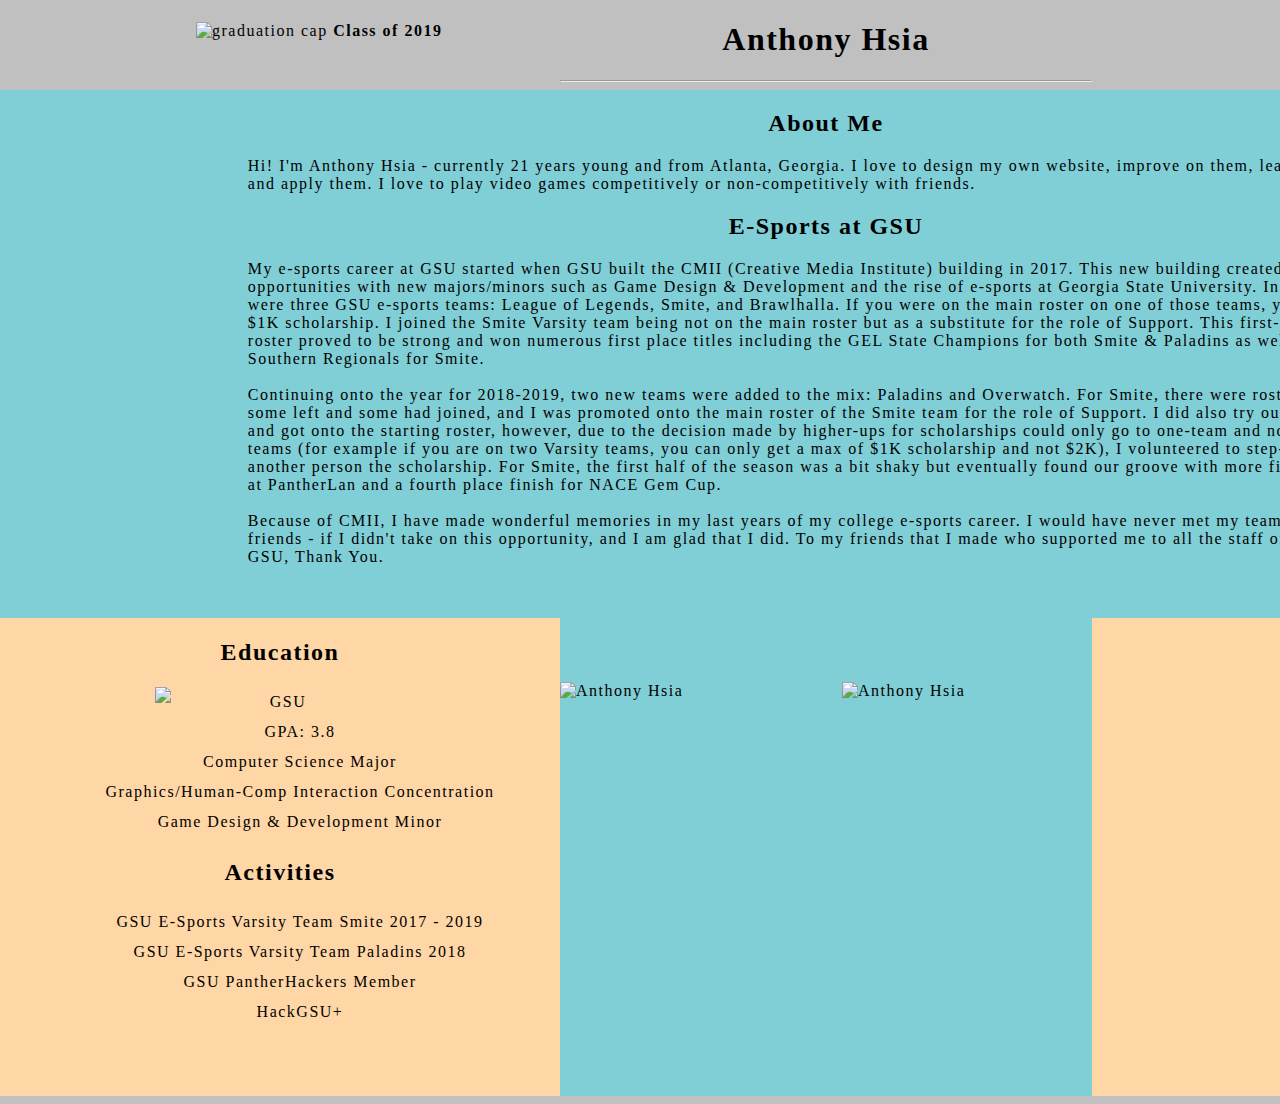
==== index.html @ 9122d3b8 "added file" ====
<!DOCTYPE html>
<html>
<head>
	<link rel="stylesheet" href="styles.css">
	<title>Grid Website</title>
</head>

<body>
	<div class="site">
		<div class="social_links">
			<img class="social_links" src="Pics/grad_cap.png" alt="graduation cap" height="25" width="25">
			<p class="social_links">Class of 2019</p>
		</div>

		<div class="main">
			<h1>Anthony Hsia</h1><hr>
		</div>

		<div class="work_links">
			<ul class="work_links">
				<li class="work_links"><a href="https://www.github.com/ahsia3" target="_blank"><img src="Pics/github.png" alt="Github" width="25" height="25"></a></li>
				<li class="work_links"><a href="https://www.linkedin.com/in/anthonyhsia22/" target="_blank"><img src="Pics/linkedin.png" alt="LinkedIn" width="25" height="25"></a></li>
			</ul>
		</div>

		<div class="about_me">
			<h2 class="about_me">About Me</h2>
			<p class="about_me">Hi! I'm Anthony Hsia - currently 21 years young and from Atlanta, Georgia. I love to design my own website, improve on them, learn new things and apply them. I love to play video games competitively or non-competitively with friends. </p>
			
			<h2 class="about_me">E-Sports at GSU</h2> 
			<p class="about_me"> My e-sports career at GSU started when GSU built the CMII (Creative Media Institute) building in 2017. This new building created many opportunities with new majors/minors such as Game Design & Development and the rise of e-sports at Georgia State University. In 2017, there were three GSU e-sports teams: League of Legends, Smite, and Brawlhalla. If you were on the main roster on one of those teams, you will get a $1K scholarship. I joined the Smite Varsity team being not on the main roster but as a substitute for the role of Support. This first-year Smite roster proved to be strong and won numerous first place titles including the GEL State Champions for both Smite & Paladins as well as the Southern Regionals for Smite. 
			<br><br>
			Continuing onto the year for 2018-2019, two new teams were added to the mix: Paladins and Overwatch. For Smite, there were roster changes as some left and some had joined, and I was promoted onto the main roster of the Smite team for the role of Support. I did also try out for Paladins and got onto the starting roster, however, due to the decision made by higher-ups for scholarships could only go to one-team and not multiple teams (for example if you are on two Varsity teams, you can only get a max of $1K scholarship and not $2K), I volunteered to step-down and hand another person the scholarship. For Smite, the first half of the season was a bit shaky but eventually found our groove with more first-place titles at PantherLan and a fourth place finish for NACE Gem Cup. 
			<br><br>
			Because of CMII, I have made wonderful memories in my last years of my college e-sports career. I would have never met my teammates - my friends - if I didn't take on this opportunity, and I am glad that I did. To my friends that I made who supported me to all the staff of e-sports at GSU, Thank You.
			</p>
			<br><br>
		</div>

		<div class="education">
			<h2>Education</h2>
			<img class="education" src="Pics/GSUlogo.png" alt="GSU" height="30" width="250">
			<ul class="education">
				<li>GPA: 3.8</li>
				<li>Computer Science Major</li>
				<li>Graphics/Human-Comp Interaction Concentration</li>
				<li>Game Design & Development Minor</li>
			</ul>
			<h2>Activities</h2>
			<ul class="education">
				<li>GSU E-Sports Varsity Team Smite 2017 - 2019</li>
				<li>GSU E-Sports Varsity Team Paladins 2018</li>
				<li>GSU PantherHackers Member</li>
				<li>HackGSU+</li>
			</ul>
		</div>

		<div class="splash">
			<img class="splash" src="Pics/AHpic.png" alt="Anthony Hsia" height="350" width="250">
			<img class="splash" src="Pics/me_grad.jpg" alt="Anthony Hsia" height="350" width="250">
		</div>

		<div class="achievements">
			<h2>Achievements</h2>
		</div>
	</div>

</body>
</html>
---- styles.css ----
/*--------------------------------------------------------------
General styling
--------------------------------------------------------------*/
body{
	font-family: "Lucida Console";
	letter-spacing: 1.5px;
}

h1, h2 {
	text-align: center;
}

li.work_links {
	list-style-type: none;
	display: inline;
	margin: 5%;
} 

ul.work_links {
	padding-left: 35%;
	margin: 5%;
}

img.education, ul.education {
	display: block;
	margin: auto;
	text-align: center;
	list-style-type: none;
}

.education {
	line-height: 30px;
}

img.splash {
	display: block;
	margin: auto;
}

p.about_me {
	text-align: left;
	padding-left: 15%;
	padding-right: 15%;
}

.social_links {
	margin-top: 2%;
}

img.social_links {
	padding-left: 35%;
}

p.social_links {
	display: inline;
	text-align: center;
	padding-left: auto;
	font-weight: bold;
}

/*--------------------------------------------------------------
color styling
--------------------------------------------------------------*/
body {
	background-color: #C0C0C0;
}
.achievements, .education {
	//background-color: #80ced6;
	background: #FFD6A5;
}

.splash, .about_me {
	color: black;
	background-color: #80ced6;
}

.social_links, .work_links, .main {
	background-color: #C0C0C0;
}

/*--------------------------------------------------------------
Basic responsive layout for all browsers:
--------------------------------------------------------------*/
.site {
	max-width: 50em;
	margin: -8px -8px auto -8px;
}

/* Splash section */
.splash {
	background: #80ced6;
	padding-bottom: 2em;
}

@media screen and (min-width: 600px) {
	.splash {
		columns: 2;
		column-gap: 2em;
		grid-row: 3/4;
	}

	.splash {
		padding-top: 2em;
	}
}


/*--------------------------------------------------------------
CSS Grid layout for modern browsers:
--------------------------------------------------------------*/

@supports (grid-area: auto) {

	@media screen and (min-width: 50em) {

		.site {
			max-width: none;
			display: grid;
			grid-template-columns: 35em auto 35em;
			grid-template-areas: 
				"header header header"
				"about main achievements";
			//border: 1px solid black;
		}

		.main {
			grid-column: 2/3;
			//border: 1px solid black;
		}

		.about_me {
			grid-column: 1/4;
			//border: 1px solid #FFD6A5;
			grid-row: 2;
		}

		.social_links {
			grid-column: 1/2;
		}

		.work_links {
			grid-column: 3/4;
		}

		.achievements {
			grid-column: 3/4;
			//border: 1px solid black;
		}

		.education {
			grid-column: 1/2;
			grid-row: 3;
		}

/*	@media screen and (min-width: 65em) {

		.site {
			grid-template-columns: 15em auto 15em;
		}

		.main {
			grid-column: 1/4;
		}

		.about_me {
			grid-row: 2;
			z-index: 1;
		}*/
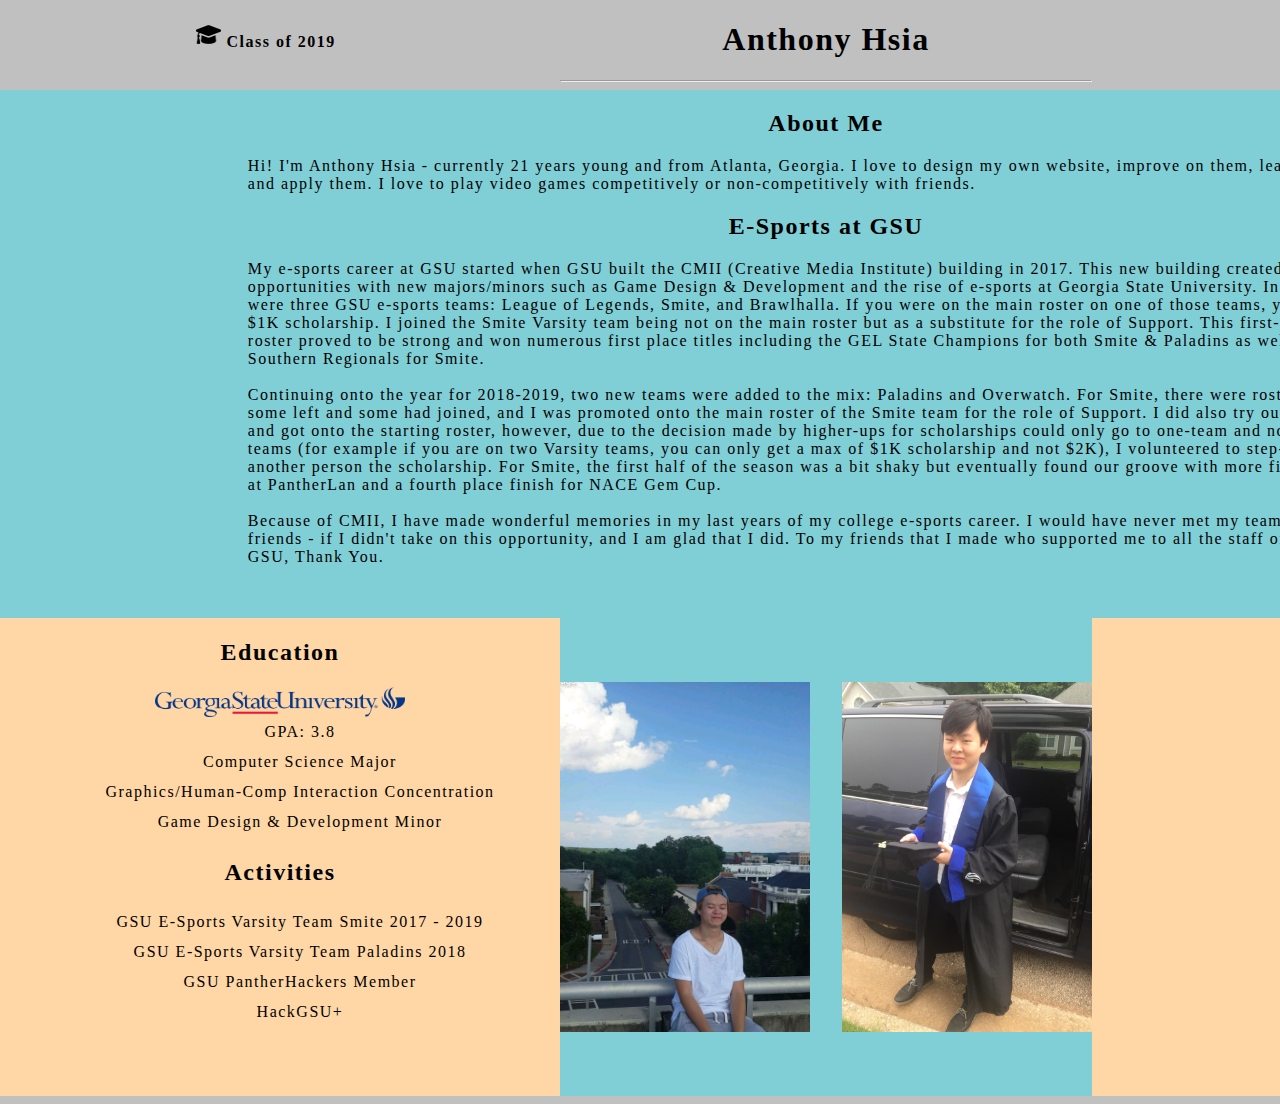
==== commit ddc7e6fb: "Add files via upload" ====
--- a/index.html
+++ b/index.html
@@ -1,69 +1,69 @@
-<!DOCTYPE html>
-<html>
-<head>
-	<link rel="stylesheet" href="styles.css">
-	<title>Grid Website</title>
-</head>
-
-<body>
-	<div class="site">
-		<div class="social_links">
-			<img class="social_links" src="Pics/grad_cap.png" alt="graduation cap" height="25" width="25">
-			<p class="social_links">Class of 2019</p>
-		</div>
-
-		<div class="main">
-			<h1>Anthony Hsia</h1><hr>
-		</div>
-
-		<div class="work_links">
-			<ul class="work_links">
-				<li class="work_links"><a href="https://www.github.com/ahsia3" target="_blank"><img src="Pics/github.png" alt="Github" width="25" height="25"></a></li>
-				<li class="work_links"><a href="https://www.linkedin.com/in/anthonyhsia22/" target="_blank"><img src="Pics/linkedin.png" alt="LinkedIn" width="25" height="25"></a></li>
-			</ul>
-		</div>
-
-		<div class="about_me">
-			<h2 class="about_me">About Me</h2>
-			<p class="about_me">Hi! I'm Anthony Hsia - currently 21 years young and from Atlanta, Georgia. I love to design my own website, improve on them, learn new things and apply them. I love to play video games competitively or non-competitively with friends. </p>
-			
-			<h2 class="about_me">E-Sports at GSU</h2> 
-			<p class="about_me"> My e-sports career at GSU started when GSU built the CMII (Creative Media Institute) building in 2017. This new building created many opportunities with new majors/minors such as Game Design & Development and the rise of e-sports at Georgia State University. In 2017, there were three GSU e-sports teams: League of Legends, Smite, and Brawlhalla. If you were on the main roster on one of those teams, you will get a $1K scholarship. I joined the Smite Varsity team being not on the main roster but as a substitute for the role of Support. This first-year Smite roster proved to be strong and won numerous first place titles including the GEL State Champions for both Smite & Paladins as well as the Southern Regionals for Smite. 
-			<br><br>
-			Continuing onto the year for 2018-2019, two new teams were added to the mix: Paladins and Overwatch. For Smite, there were roster changes as some left and some had joined, and I was promoted onto the main roster of the Smite team for the role of Support. I did also try out for Paladins and got onto the starting roster, however, due to the decision made by higher-ups for scholarships could only go to one-team and not multiple teams (for example if you are on two Varsity teams, you can only get a max of $1K scholarship and not $2K), I volunteered to step-down and hand another person the scholarship. For Smite, the first half of the season was a bit shaky but eventually found our groove with more first-place titles at PantherLan and a fourth place finish for NACE Gem Cup. 
-			<br><br>
-			Because of CMII, I have made wonderful memories in my last years of my college e-sports career. I would have never met my teammates - my friends - if I didn't take on this opportunity, and I am glad that I did. To my friends that I made who supported me to all the staff of e-sports at GSU, Thank You.
-			</p>
-			<br><br>
-		</div>
-
-		<div class="education">
-			<h2>Education</h2>
-			<img class="education" src="Pics/GSUlogo.png" alt="GSU" height="30" width="250">
-			<ul class="education">
-				<li>GPA: 3.8</li>
-				<li>Computer Science Major</li>
-				<li>Graphics/Human-Comp Interaction Concentration</li>
-				<li>Game Design & Development Minor</li>
-			</ul>
-			<h2>Activities</h2>
-			<ul class="education">
-				<li>GSU E-Sports Varsity Team Smite 2017 - 2019</li>
-				<li>GSU E-Sports Varsity Team Paladins 2018</li>
-				<li>GSU PantherHackers Member</li>
-				<li>HackGSU+</li>
-			</ul>
-		</div>
-
-		<div class="splash">
-			<img class="splash" src="Pics/AHpic.png" alt="Anthony Hsia" height="350" width="250">
-			<img class="splash" src="Pics/me_grad.jpg" alt="Anthony Hsia" height="350" width="250">
-		</div>
-
-		<div class="achievements">
-			<h2>Achievements</h2>
-		</div>
-	</div>
-
-</body>
+<!DOCTYPE html>
+<html>
+<head>
+	<link rel="stylesheet" href="styles.css">
+	<title>Grid Website</title>
+</head>
+
+<body>
+	<div class="site">
+		<div class="social_links">
+			<img class="social_links" src="pics/grad_cap.png" alt="graduation cap" height="25" width="25">
+			<p class="social_links">Class of 2019</p>
+		</div>
+
+		<div class="main">
+			<h1>Anthony Hsia</h1><hr>
+		</div>
+
+		<div class="work_links">
+			<ul class="work_links">
+				<li class="work_links"><a href="https://www.github.com/ahsia3" target="_blank"><img src="pics/github.png" alt="Github" width="25" height="25"></a></li>
+				<li class="work_links"><a href="https://www.linkedin.com/in/anthonyhsia22/" target="_blank"><img src="pics/linkedin.png" alt="LinkedIn" width="25" height="25"></a></li>
+			</ul>
+		</div>
+
+		<div class="about_me">
+			<h2 class="about_me">About Me</h2>
+			<p class="about_me">Hi! I'm Anthony Hsia - currently 21 years young and from Atlanta, Georgia. I love to design my own website, improve on them, learn new things and apply them. I love to play video games competitively or non-competitively with friends. </p>
+			
+			<h2 class="about_me">E-Sports at GSU</h2> 
+			<p class="about_me"> My e-sports career at GSU started when GSU built the CMII (Creative Media Institute) building in 2017. This new building created many opportunities with new majors/minors such as Game Design & Development and the rise of e-sports at Georgia State University. In 2017, there were three GSU e-sports teams: League of Legends, Smite, and Brawlhalla. If you were on the main roster on one of those teams, you will get a $1K scholarship. I joined the Smite Varsity team being not on the main roster but as a substitute for the role of Support. This first-year Smite roster proved to be strong and won numerous first place titles including the GEL State Champions for both Smite & Paladins as well as the Southern Regionals for Smite. 
+			<br><br>
+			Continuing onto the year for 2018-2019, two new teams were added to the mix: Paladins and Overwatch. For Smite, there were roster changes as some left and some had joined, and I was promoted onto the main roster of the Smite team for the role of Support. I did also try out for Paladins and got onto the starting roster, however, due to the decision made by higher-ups for scholarships could only go to one-team and not multiple teams (for example if you are on two Varsity teams, you can only get a max of $1K scholarship and not $2K), I volunteered to step-down and hand another person the scholarship. For Smite, the first half of the season was a bit shaky but eventually found our groove with more first-place titles at PantherLan and a fourth place finish for NACE Gem Cup. 
+			<br><br>
+			Because of CMII, I have made wonderful memories in my last years of my college e-sports career. I would have never met my teammates - my friends - if I didn't take on this opportunity, and I am glad that I did. To my friends that I made who supported me to all the staff of e-sports at GSU, Thank You.
+			</p>
+			<br><br>
+		</div>
+
+		<div class="education">
+			<h2>Education</h2>
+			<img class="education" src="pics/GSUlogo.png" alt="GSU" height="30" width="250">
+			<ul class="education">
+				<li>GPA: 3.8</li>
+				<li>Computer Science Major</li>
+				<li>Graphics/Human-Comp Interaction Concentration</li>
+				<li>Game Design & Development Minor</li>
+			</ul>
+			<h2>Activities</h2>
+			<ul class="education">
+				<li>GSU E-Sports Varsity Team Smite 2017 - 2019</li>
+				<li>GSU E-Sports Varsity Team Paladins 2018</li>
+				<li>GSU PantherHackers Member</li>
+				<li>HackGSU+</li>
+			</ul>
+		</div>
+
+		<div class="splash">
+			<img class="splash" src="pics/AHpic.png" alt="Anthony Hsia" height="350" width="250">
+			<img class="splash" src="pics/me_grad.jpg" alt="Anthony Hsia" height="350" width="250">
+		</div>
+
+		<div class="achievements">
+			<h2>Achievements</h2>
+		</div>
+	</div>
+
+</body>
 </html>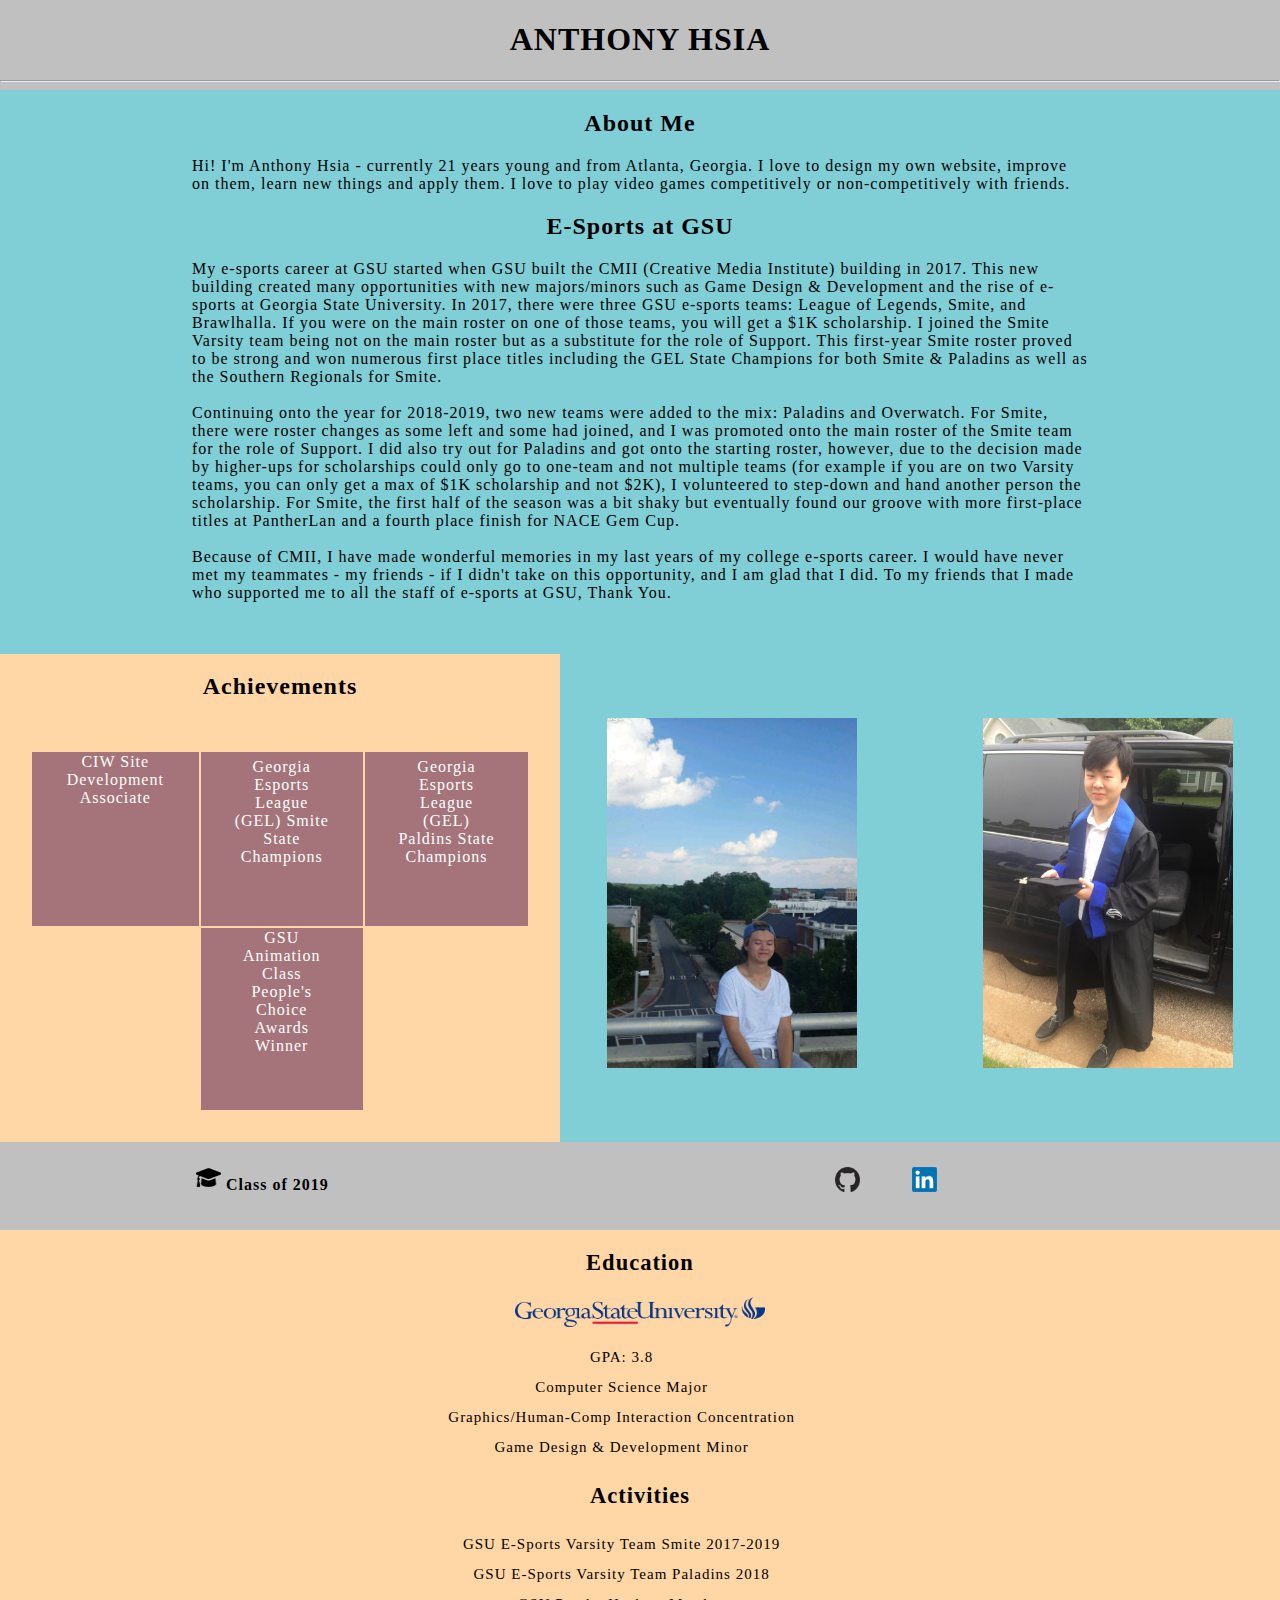
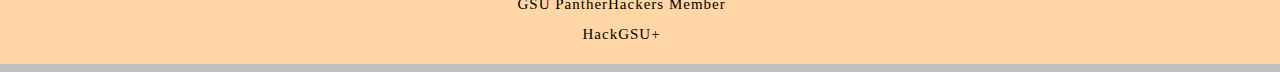
==== commit 10b46fc2: "update" ====
--- a/index.html
+++ b/index.html
@@ -1,6 +1,7 @@
 <!DOCTYPE html>
 <html>
 <head>
+	<meta name="viewport" content="width=device-width, initial-scale=1">
 	<link rel="stylesheet" href="styles.css">
 	<title>Grid Website</title>
 </head>
@@ -9,11 +10,11 @@
 	<div class="site">
 		<div class="social_links">
 			<img class="social_links" src="pics/grad_cap.png" alt="graduation cap" height="25" width="25">
-			<p class="social_links">Class of 2019</p>
+			<p class="social_links">Class of 2019</p><br><br><br>
 		</div>
 
 		<div class="main">
-			<h1>Anthony Hsia</h1><hr>
+			<h1>ANTHONY HSIA</h1><hr>
 		</div>
 
 		<div class="work_links">
@@ -48,7 +49,7 @@
 			</ul>
 			<h2>Activities</h2>
 			<ul class="education">
-				<li>GSU E-Sports Varsity Team Smite 2017 - 2019</li>
+				<li>GSU E-Sports Varsity Team Smite 2017-2019</li>
 				<li>GSU E-Sports Varsity Team Paladins 2018</li>
 				<li>GSU PantherHackers Member</li>
 				<li>HackGSU+</li>
@@ -62,8 +63,25 @@
 
 		<div class="achievements">
 			<h2>Achievements</h2>
+			<table class="achievements">
+				<tr>
+					<td class="achievements" onmouseover="unhide(ciw)" onmouseout="hide(ciw)">CIW Site Development Associate
+						<a href="https://drive.google.com/open?id=0B4uRpqllu9ZAQTFDTVVldWNURFU" target="_blank"><div id="ciw">April 2015</div></a></td>
+					<td class="achievements" onmouseover="unhide(hide)" onmouseout="hide(hide)">Georgia Esports League (GEL) Smite State Champions
+						<a href="http://gsu.meritpages.com/achievements/2018-Georgia-Esports-League-GEL-State-Championships/92021" target="_blank"><div id="hide">May 2018|Won $200</div></a></td>
+					<td class="achievements" onmouseover="unhide(hide)" onmouseout="hide(hide)">Georgia Esports League (GEL) Paldins State Champions
+						<a href="http://gsu.meritpages.com/achievements/2018-Georgia-Esports-League-GEL-State-Championships/92021" target="_blank"><div id="hide">May 2018|Won $200</div></a></td>
+				</tr>
+				<tr>
+					<td></td>
+					<td class="achievements" onmouseover="unhide(hide)" onmouseout="hide(hide)">GSU Animation Class People's Choice Awards Winner 
+						<div id="hide">May 2019</div></td>
+					<td></td>
+				</tr>
+			</table>
+
 		</div>
 	</div>
-
+<script type="text/javascript" src="JS.js"></script>
 </body>
 </html>--- a/styles.css
+++ b/styles.css
@@ -3,7 +3,7 @@
 --------------------------------------------------------------*/
 body{
 	font-family: "Lucida Console";
-	letter-spacing: 1.5px;
+	letter-spacing: 1px;
 }
 
 h1, h2 {
@@ -18,18 +18,23 @@
 
 ul.work_links {
 	padding-left: 35%;
-	margin: 5%;
-}
-
-img.education, ul.education {
+	margin-top: 25px;
+}
+
+img.education {
 	display: block;
 	margin: auto;
-	text-align: center;
+}
+
+ul.education {
 	list-style-type: none;
+	padding-right: 6%;
 }
 
 .education {
+	text-align: center;
 	line-height: 30px;
+	font-size: 15px;
 }
 
 img.splash {
@@ -54,8 +59,67 @@
 p.social_links {
 	display: inline;
 	text-align: center;
-	padding-left: auto;
 	font-weight: bold;
+}
+
+table.achievements {
+	margin-left: auto;
+	margin-right: auto;
+	padding: 30px;
+}
+
+td.achievements {
+	cursor: grab;
+	background: rgba(76, 17, 80, 0.5);
+	color:white;
+	padding-left: 30px;
+	padding-right: 30px;
+	text-align: center;
+}
+
+div#ciw {
+	padding-top: 150px;
+	margin-top: -50px;
+	margin-left: -30px;
+	margin-right: -30px;
+	background: rgba(76, 17, 80, 0.3);
+	transform: scaleY(0);
+	transform-origin: bottom;
+	transition: transform 0.26s ease;
+	transition-delay: 0.15s;
+	letter-spacing: -1px;
+	text-align: center;
+}
+
+div#hide {
+	padding-top: 149px;
+	margin-top: -113px;
+	margin-left: -30px;
+	margin-right: -30px;
+	background: rgba(76, 17, 80, 0.3);
+	transform: scaleY(0);
+	transform-origin: bottom;
+	transition: transform 0.26s ease;
+	transition-delay: 0.15s;
+	letter-spacing: -1px;
+	text-align: center;
+}
+
+td.achievements:hover div#hide {
+	transform: scaleY(1);
+	//transform-origin: top;
+	background: rgba(255, 80, 5, 0.3);
+}
+
+td.achievements:hover div#ciw {
+	transform: scaleY(1);
+	//transform-origin: top;
+	background: rgba(255, 80, 5, 0.3);
+}
+
+a, a:visited, a:link {
+	color: white;
+	text-decoration: none;
 }
 
 /*--------------------------------------------------------------
@@ -76,6 +140,10 @@
 
 .social_links, .work_links, .main {
 	background-color: #C0C0C0;
+}
+
+td.achievements {
+
 }
 
 /*--------------------------------------------------------------
@@ -92,11 +160,11 @@
 	padding-bottom: 2em;
 }
 
+/* put pictures side by side if screen is > 600px */
 @media screen and (min-width: 600px) {
 	.splash {
 		columns: 2;
 		column-gap: 2em;
-		grid-row: 3/4;
 	}
 
 	.splash {
@@ -105,64 +173,94 @@
 }
 
 
+/* mobile version */
+.site {
+	display: grid;
+	grid-template-areas: 
+		"social"
+		"education"
+		"about_me"
+		"splash"
+		"achievements"
+		"main_name"
+		"work_links";
+}
+
+.main {
+	grid-area: main_name;
+}
+
+.about_me {
+	grid-area: about_me;
+}
+
+.social_links {
+	grid-area: social;
+}
+
+.work_links {
+	grid-area: work_links;
+}
+
+.achievements {
+	grid-area: achievements;
+}
+
+.education {
+	grid-area: education;
+}
+
+.splash {
+	grid-area: splash;
+}
+
 /*--------------------------------------------------------------
 CSS Grid layout for modern browsers:
 --------------------------------------------------------------*/
 
 @supports (grid-area: auto) {
 
-	@media screen and (min-width: 50em) {
+	/* For small regular monitors 720px */
+	@media screen and (min-width: 720px) {
 
 		.site {
 			max-width: none;
 			display: grid;
-			grid-template-columns: 35em auto 35em;
+			grid-template-columns: 35em auto;
 			grid-template-areas: 
-				"header header header"
-				"about main achievements";
+				"main_name main_name"
+				"about_me about_me"
+				"achievements splash"
+				"social work_links"
+				"education education";
 			//border: 1px solid black;
 		}
 
-		.main {
-			grid-column: 2/3;
+	/* For Average Monitors 1920px */
+	@media screen and (min-width: 1920px) {
+
+		.site {
+			max-width: none;
+			display: grid;
+			grid-template-columns: 36em auto 35em;
+			grid-template-areas: 
+				"social main_name work_links"
+				"about_me about_me about_me"
+				"education splash achievements";
 			//border: 1px solid black;
 		}
 
-		.about_me {
-			grid-column: 1/4;
-			//border: 1px solid #FFD6A5;
-			grid-row: 2;
-		}
-
-		.social_links {
-			grid-column: 1/2;
-		}
-
-		.work_links {
-			grid-column: 3/4;
-		}
-
-		.achievements {
-			grid-column: 3/4;
-			//border: 1px solid black;
-		}
-
-		.education {
-			grid-column: 1/2;
-			grid-row: 3;
-		}
-
-/*	@media screen and (min-width: 65em) {
-
-		.site {
-			grid-template-columns: 15em auto 15em;
-		}
-
-		.main {
-			grid-column: 1/4;
-		}
-
-		.about_me {
-			grid-row: 2;
-			z-index: 1;
-		}*/+	/* For Ultra-wide Monitors 3440px */
+	@media screen and (min-width: 3440px) {
+
+	.site {
+		max-width: none;
+		display: grid;
+		grid-template-columns: 36em auto auto 35em;
+		grid-template-areas: 
+			"work_links work_links work_links work_links"
+			"main_name main_name main_name social"
+			"about_me about_me about_me achievements"
+			"splash splash splash education";
+		//border: 1px solid black;
+	}
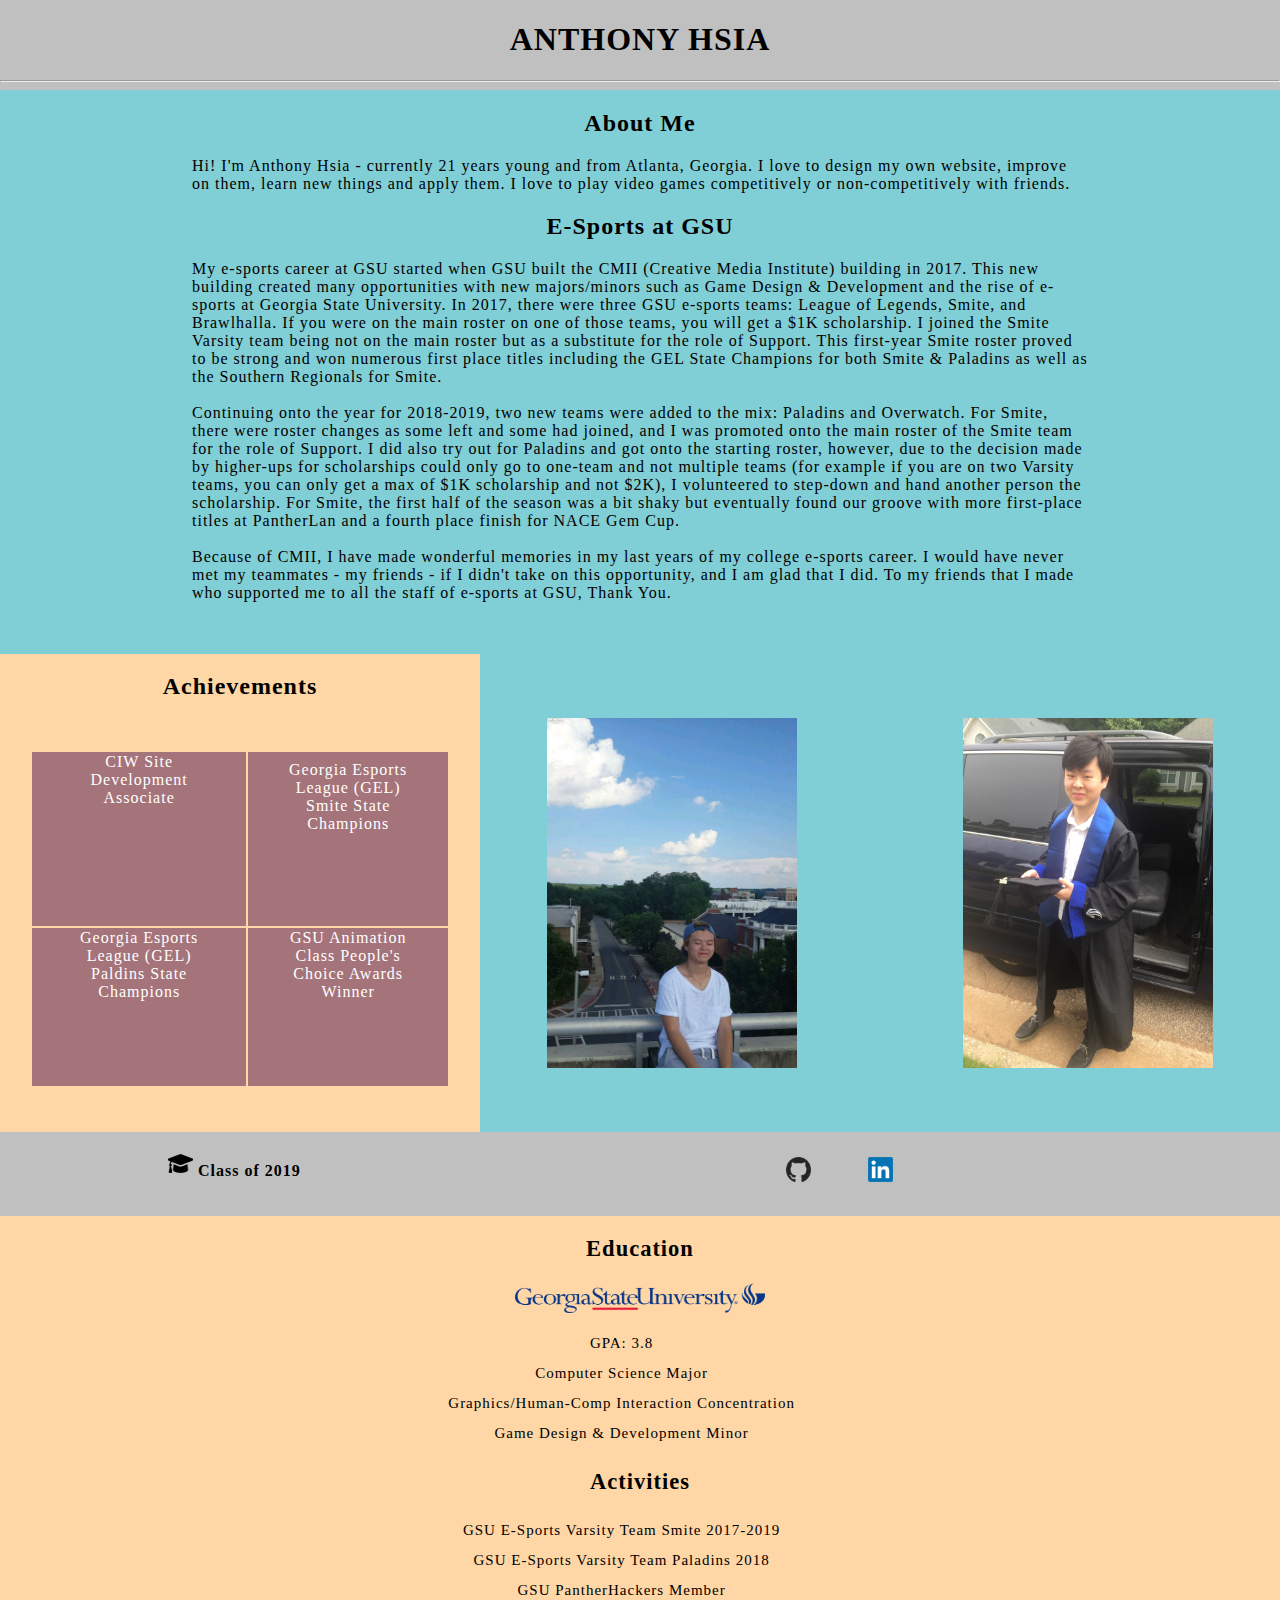
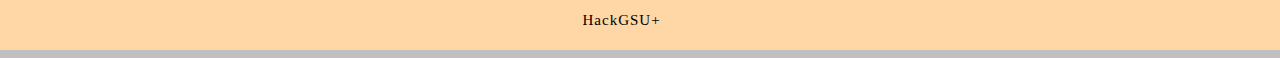
==== commit a92eafb5: "update" ====
--- a/index.html
+++ b/index.html
@@ -69,14 +69,12 @@
 						<a href="https://drive.google.com/open?id=0B4uRpqllu9ZAQTFDTVVldWNURFU" target="_blank"><div id="ciw">April 2015</div></a></td>
 					<td class="achievements" onmouseover="unhide(hide)" onmouseout="hide(hide)">Georgia Esports League (GEL) Smite State Champions
 						<a href="http://gsu.meritpages.com/achievements/2018-Georgia-Esports-League-GEL-State-Championships/92021" target="_blank"><div id="hide">May 2018|Won $200</div></a></td>
+				</tr>
+				<tr>
 					<td class="achievements" onmouseover="unhide(hide)" onmouseout="hide(hide)">Georgia Esports League (GEL) Paldins State Champions
 						<a href="http://gsu.meritpages.com/achievements/2018-Georgia-Esports-League-GEL-State-Championships/92021" target="_blank"><div id="hide">May 2018|Won $200</div></a></td>
-				</tr>
-				<tr>
-					<td></td>
 					<td class="achievements" onmouseover="unhide(hide)" onmouseout="hide(hide)">GSU Animation Class People's Choice Awards Winner 
 						<div id="hide">May 2019</div></td>
-					<td></td>
 				</tr>
 			</table>
 
--- a/styles.css
+++ b/styles.css
@@ -70,8 +70,6 @@
 
 td.achievements {
 	cursor: grab;
-	background: rgba(76, 17, 80, 0.5);
-	color:white;
 	padding-left: 30px;
 	padding-right: 30px;
 	text-align: center;
@@ -82,7 +80,6 @@
 	margin-top: -50px;
 	margin-left: -30px;
 	margin-right: -30px;
-	background: rgba(76, 17, 80, 0.3);
 	transform: scaleY(0);
 	transform-origin: bottom;
 	transition: transform 0.26s ease;
@@ -93,10 +90,9 @@
 
 div#hide {
 	padding-top: 149px;
-	margin-top: -113px;
+	margin-top: -83px;
 	margin-left: -30px;
 	margin-right: -30px;
-	background: rgba(76, 17, 80, 0.3);
 	transform: scaleY(0);
 	transform-origin: bottom;
 	transition: transform 0.26s ease;
@@ -108,13 +104,11 @@
 td.achievements:hover div#hide {
 	transform: scaleY(1);
 	//transform-origin: top;
-	background: rgba(255, 80, 5, 0.3);
 }
 
 td.achievements:hover div#ciw {
 	transform: scaleY(1);
 	//transform-origin: top;
-	background: rgba(255, 80, 5, 0.3);
 }
 
 a, a:visited, a:link {
@@ -143,8 +137,22 @@
 }
 
 td.achievements {
-
-}
+	background: rgba(76, 17, 80, 0.5);
+	color:white;
+}
+
+div#ciw, div#hide {
+	background: rgba(76, 17, 80, 0.3);
+}
+
+td.achievements:hover div#hide {
+	background: rgba(255, 80, 5, 0.3);
+}
+
+td.achievements:hover div#ciw {
+	background: rgba(255, 80, 5, 0.3);
+}
+
 
 /*--------------------------------------------------------------
 Basic responsive layout for all browsers:
@@ -226,7 +234,7 @@
 		.site {
 			max-width: none;
 			display: grid;
-			grid-template-columns: 35em auto;
+			grid-template-columns: 30em auto;
 			grid-template-areas: 
 				"main_name main_name"
 				"about_me about_me"
@@ -242,7 +250,7 @@
 		.site {
 			max-width: none;
 			display: grid;
-			grid-template-columns: 36em auto 35em;
+			grid-template-columns: 36em auto 30em;
 			grid-template-areas: 
 				"social main_name work_links"
 				"about_me about_me about_me"
@@ -256,7 +264,7 @@
 	.site {
 		max-width: none;
 		display: grid;
-		grid-template-columns: 36em auto auto 35em;
+		grid-template-columns: 36em auto auto 30em;
 		grid-template-areas: 
 			"work_links work_links work_links work_links"
 			"main_name main_name main_name social"
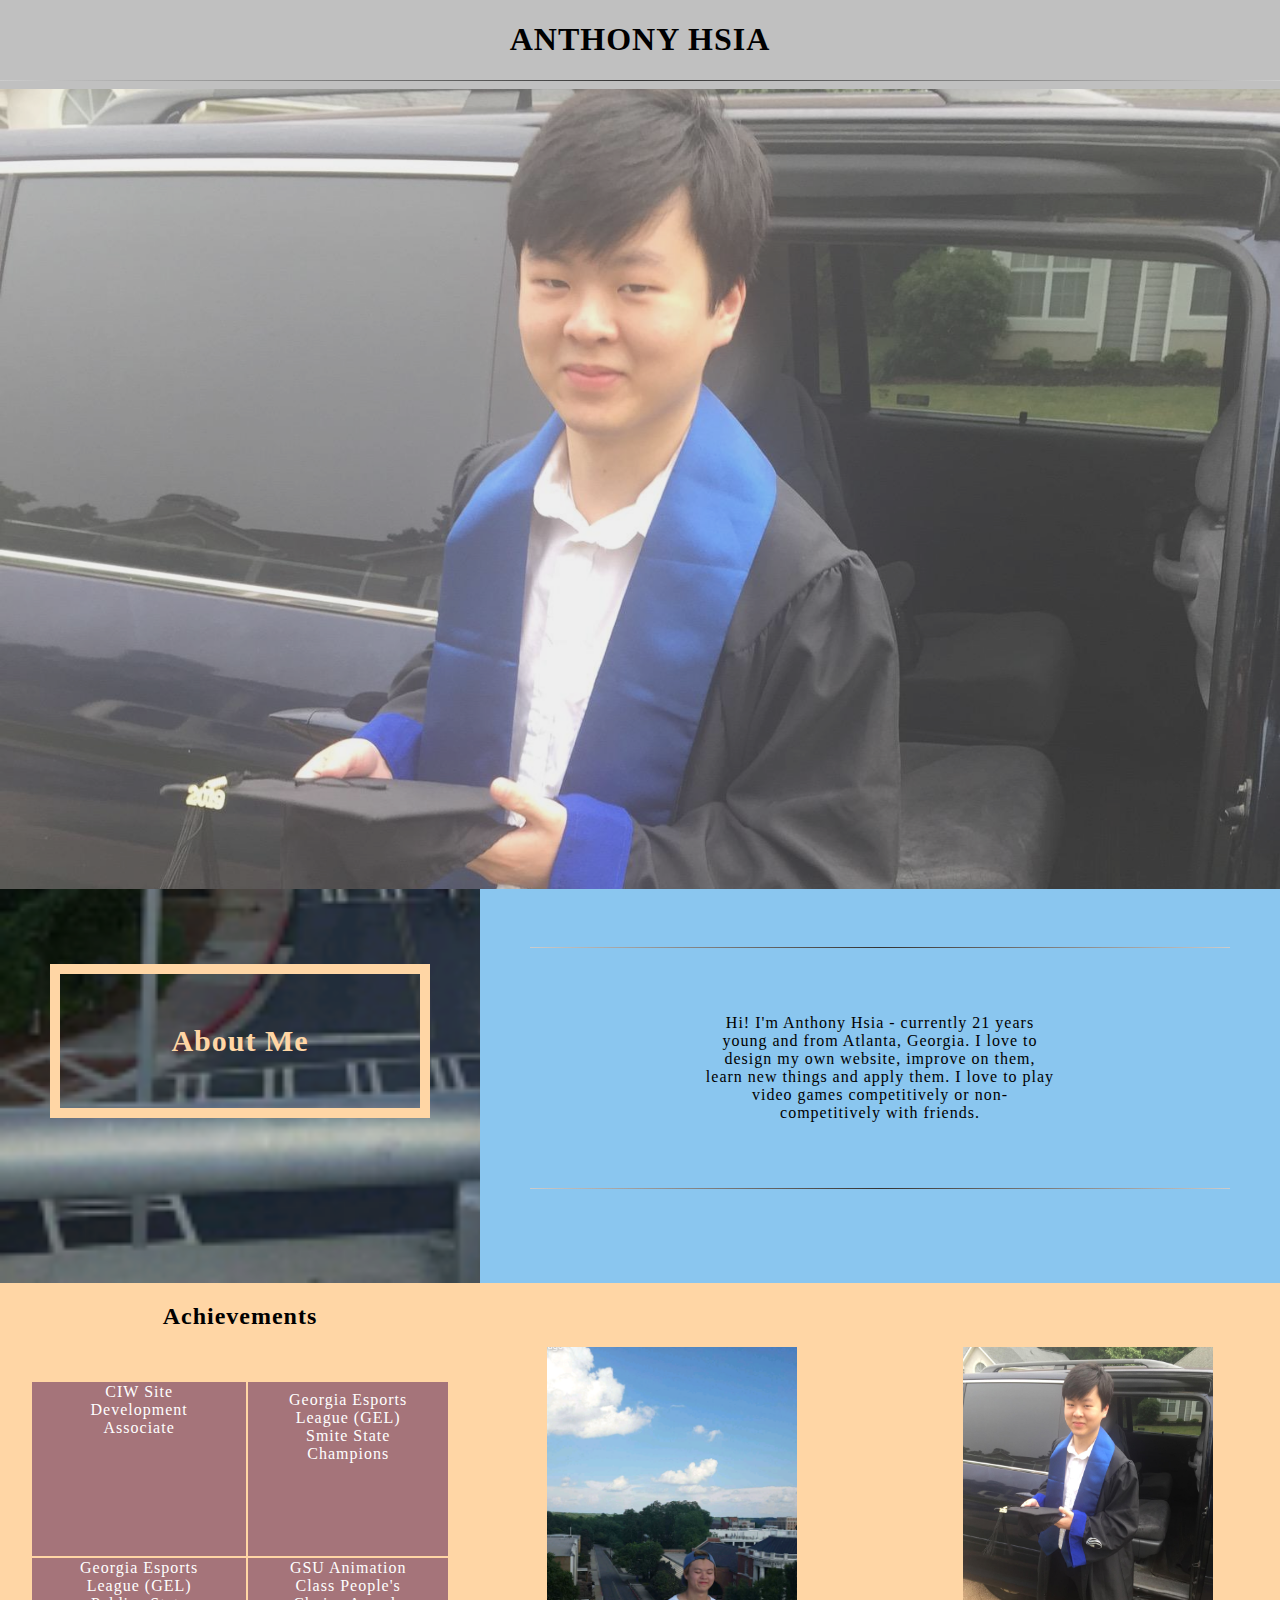
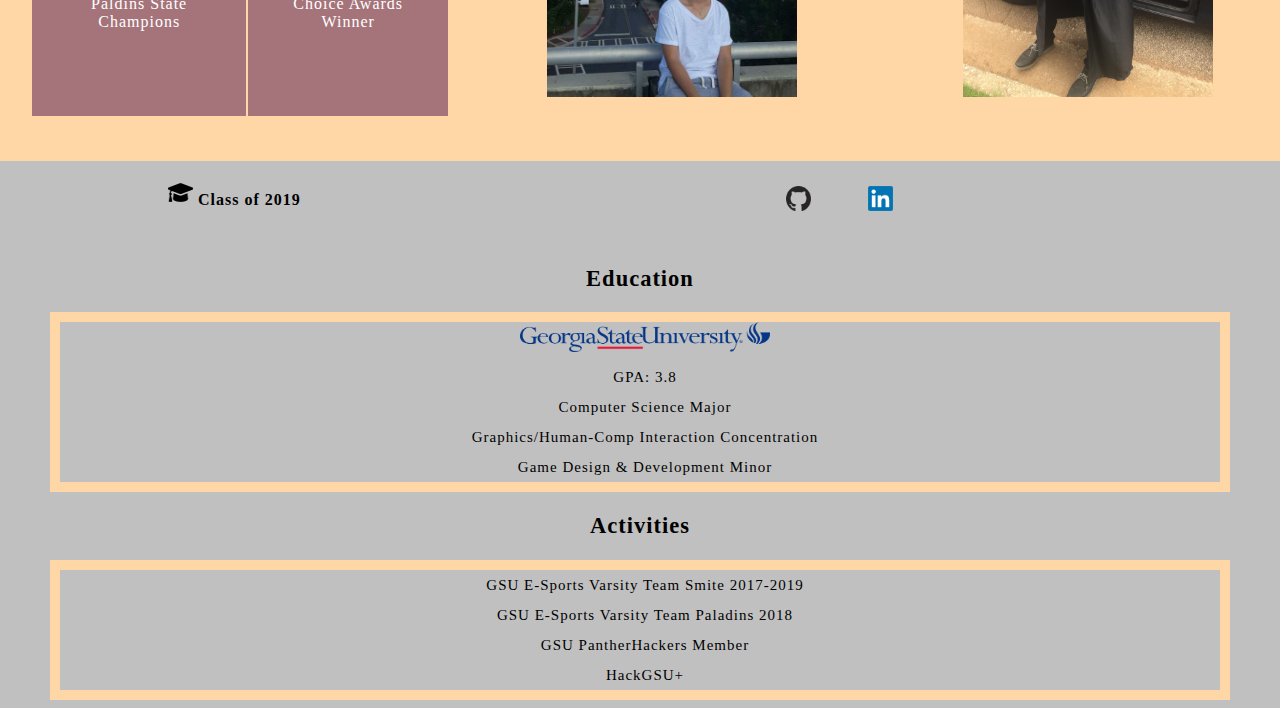
==== commit 4b63404f: "update" ====
--- a/index.html
+++ b/index.html
@@ -3,7 +3,7 @@
 <head>
 	<meta name="viewport" content="width=device-width, initial-scale=1">
 	<link rel="stylesheet" href="styles.css">
-	<title>Grid Website</title>
+	<title>Hsia, Anthony</title>
 </head>
 
 <body>
@@ -24,37 +24,43 @@
 			</ul>
 		</div>
 
+		<div class="about_me_title">
+			<h2 class="about_me_title">About Me</h2>
+		</div>
 		<div class="about_me">
-			<h2 class="about_me">About Me</h2>
+			<hr>
 			<p class="about_me">Hi! I'm Anthony Hsia - currently 21 years young and from Atlanta, Georgia. I love to design my own website, improve on them, learn new things and apply them. I love to play video games competitively or non-competitively with friends. </p>
-			
-			<h2 class="about_me">E-Sports at GSU</h2> 
-			<p class="about_me"> My e-sports career at GSU started when GSU built the CMII (Creative Media Institute) building in 2017. This new building created many opportunities with new majors/minors such as Game Design & Development and the rise of e-sports at Georgia State University. In 2017, there were three GSU e-sports teams: League of Legends, Smite, and Brawlhalla. If you were on the main roster on one of those teams, you will get a $1K scholarship. I joined the Smite Varsity team being not on the main roster but as a substitute for the role of Support. This first-year Smite roster proved to be strong and won numerous first place titles including the GEL State Champions for both Smite & Paladins as well as the Southern Regionals for Smite. 
-			<br><br>
-			Continuing onto the year for 2018-2019, two new teams were added to the mix: Paladins and Overwatch. For Smite, there were roster changes as some left and some had joined, and I was promoted onto the main roster of the Smite team for the role of Support. I did also try out for Paladins and got onto the starting roster, however, due to the decision made by higher-ups for scholarships could only go to one-team and not multiple teams (for example if you are on two Varsity teams, you can only get a max of $1K scholarship and not $2K), I volunteered to step-down and hand another person the scholarship. For Smite, the first half of the season was a bit shaky but eventually found our groove with more first-place titles at PantherLan and a fourth place finish for NACE Gem Cup. 
-			<br><br>
-			Because of CMII, I have made wonderful memories in my last years of my college e-sports career. I would have never met my teammates - my friends - if I didn't take on this opportunity, and I am glad that I did. To my friends that I made who supported me to all the staff of e-sports at GSU, Thank You.
-			</p>
+			<hr>
+		
 			<br><br>
 		</div>
 
+		<div class="parallax">
+		</div>
+
 		<div class="education">
-			<h2>Education</h2>
-			<img class="education" src="pics/GSUlogo.png" alt="GSU" height="30" width="250">
-			<ul class="education">
-				<li>GPA: 3.8</li>
-				<li>Computer Science Major</li>
-				<li>Graphics/Human-Comp Interaction Concentration</li>
-				<li>Game Design & Development Minor</li>
-			</ul>
-			<h2>Activities</h2>
-			<ul class="education">
-				<li>GSU E-Sports Varsity Team Smite 2017-2019</li>
-				<li>GSU E-Sports Varsity Team Paladins 2018</li>
-				<li>GSU PantherHackers Member</li>
-				<li>HackGSU+</li>
-			</ul>
+			<div class="education_list">
+				<h2>Education</h2>
+				<ul class="education_list">
+					<li><img class="education_list" src="pics/GSUlogo.png" alt="GSU" height="30" width="250"></li>
+					<li>GPA: 3.8</li>
+					<li>Computer Science Major</li>
+					<li>Graphics/Human-Comp Interaction Concentration</li>
+					<li>Game Design & Development Minor</li>
+				</ul>
+			</div>
+
+			<div class="education_activities">
+				<h2>Activities</h2>
+				<ul class="education_activities">
+					<li>GSU E-Sports Varsity Team Smite 2017-2019</li>
+					<li>GSU E-Sports Varsity Team Paladins 2018</li>
+					<li>GSU PantherHackers Member</li>
+					<li>HackGSU+</li>
+				</ul>
+			</div>
 		</div>
+
 
 		<div class="splash">
 			<img class="splash" src="pics/AHpic.png" alt="Anthony Hsia" height="350" width="250">
--- a/styles.css
+++ b/styles.css
@@ -26,9 +26,10 @@
 	margin: auto;
 }
 
-ul.education {
+ul.education_list, ul.education_activities {
 	list-style-type: none;
-	padding-right: 6%;
+	padding-right: 30px;
+	border: 0px solid black;
 }
 
 .education {
@@ -42,10 +43,11 @@
 	margin: auto;
 }
 
-p.about_me {
+p.about_me, .about_me_title {
 	text-align: left;
-	padding-left: 15%;
-	padding-right: 15%;
+	padding-left: 25%;
+	padding-right: 25%;
+	text-align: center;
 }
 
 .social_links {
@@ -116,20 +118,58 @@
 	text-decoration: none;
 }
 
+.parallax {
+	padding: 150px;
+	/* The image used */
+	background-image: url("pics/me_grad.jpg");
+
+	/* Set a specific height */
+
+
+	/* Create the parallax scrolling effect */
+	background-attachment: fixed;
+	background-position: top;
+	background-repeat: no-repeat;
+	background-size: cover;
+	opacity: 0.75;
+}
+
+.about_me_title {
+	//padding-right: 20%;
+	text-align: center;
+	/* The image used */
+	background-image: url("pics/AHpic.png");
+
+	/* Set a specific height */
+
+
+	/* Create the parallax scrolling effect */
+	background-attachment: fixed;
+	background-position: center;
+	background-repeat: no-repeat;
+	background-size: cover;
+}
+
+h2.about_me_title{
+	border: 10px solid #FFD6A5;
+	color: #FFD6A5;
+	font-size: 30px;
+}
+
 /*--------------------------------------------------------------
 color styling
 --------------------------------------------------------------*/
 body {
 	background-color: #C0C0C0;
 }
-.achievements, .education {
+.achievements, .splash {
 	//background-color: #80ced6;
 	background: #FFD6A5;
 }
 
-.splash, .about_me {
+.about_me, .about_me_title {
 	color: black;
-	background-color: #80ced6;
+	background-color: #8ac6ef;
 }
 
 .social_links, .work_links, .main {
@@ -151,6 +191,13 @@
 
 td.achievements:hover div#ciw {
 	background: rgba(255, 80, 5, 0.3);
+}
+
+hr {
+	border: 0;
+	height: 1px;
+	background: #333;
+	background-image: -webkit-linear-gradient(right, #ccc, #333, #ccc);
 }
 
 
@@ -164,7 +211,7 @@
 
 /* Splash section */
 .splash {
-	background: #80ced6;
+	//background: #80ced6;
 	padding-bottom: 2em;
 }
 
@@ -178,6 +225,19 @@
 	.splash {
 		padding-top: 2em;
 	}
+	
+	.about_me, .about_me_title {
+		padding: 50px;
+	}
+
+	ul.education_list, ul.education_activities {
+		margin: 0px 50px 0 50px;
+		border: 10px solid #FFD6A5;
+	}
+
+	.parallax {
+		padding: 400px;
+	}
 }
 
 
@@ -186,7 +246,9 @@
 	display: grid;
 	grid-template-areas: 
 		"social"
+		"parallax"
 		"education"
+		"about_me_title"
 		"about_me"
 		"splash"
 		"achievements"
@@ -222,13 +284,31 @@
 	grid-area: splash;
 }
 
+.about_me_title{
+	grid-area: about_me_title;
+}
+
+.parallax {
+	grid-area: parallax;
+}
+
+
+/* education */
+.education_list {
+	grid-area: education_list;
+}
+
+.education_activities {
+	grid-area: education_activities;
+}
+
 /*--------------------------------------------------------------
 CSS Grid layout for modern browsers:
 --------------------------------------------------------------*/
 
 @supports (grid-area: auto) {
 
-	/* For small regular monitors 720px */
+	/* For small regular screens at least 720px */
 	@media screen and (min-width: 720px) {
 
 		.site {
@@ -237,14 +317,15 @@
 			grid-template-columns: 30em auto;
 			grid-template-areas: 
 				"main_name main_name"
-				"about_me about_me"
+				"parallax parallax"
+				"about_me_title about_me"
 				"achievements splash"
 				"social work_links"
 				"education education";
 			//border: 1px solid black;
 		}
 
-	/* For Average Monitors 1920px */
+	/* For Average screens at least 1920px */
 	@media screen and (min-width: 1920px) {
 
 		.site {
@@ -253,22 +334,39 @@
 			grid-template-columns: 36em auto 30em;
 			grid-template-areas: 
 				"social main_name work_links"
-				"about_me about_me about_me"
-				"education splash achievements";
+				"parallax parallax parallax"
+				"about_me_title about_me about_me"
+				"splash splash achievements"
+				"education education education";
 			//border: 1px solid black;
 		}
 
-	/* For Ultra-wide Monitors 3440px */
+		.education {
+			display: grid;
+			grid-template-columns: 650px 650px;
+			grid-template-areas: 
+				"education_list education_activities";
+			padding-left: 350px;
+		}
+
+	/* For Ultra-wide screens at least 3440px */
 	@media screen and (min-width: 3440px) {
 
-	.site {
-		max-width: none;
-		display: grid;
-		grid-template-columns: 36em auto auto 30em;
-		grid-template-areas: 
-			"work_links work_links work_links work_links"
-			"main_name main_name main_name social"
-			"about_me about_me about_me achievements"
-			"splash splash splash education";
-		//border: 1px solid black;
-	}
+		.site {
+			max-width: none;
+			display: grid;
+			grid-template-columns: 36em auto auto 30em;
+			grid-template-areas: 
+				"social work_links work_links work_links"
+				"main_name main_name main_name main_name"
+				"about_me_title about_me about_me about_me"
+				"parallax parallax parallax parallax"
+				"splash splash splash achievements"
+				"education education education education";
+			//border: 1px solid black;
+		}
+
+		.education {
+			padding-left: 1050px;
+		}
+	}
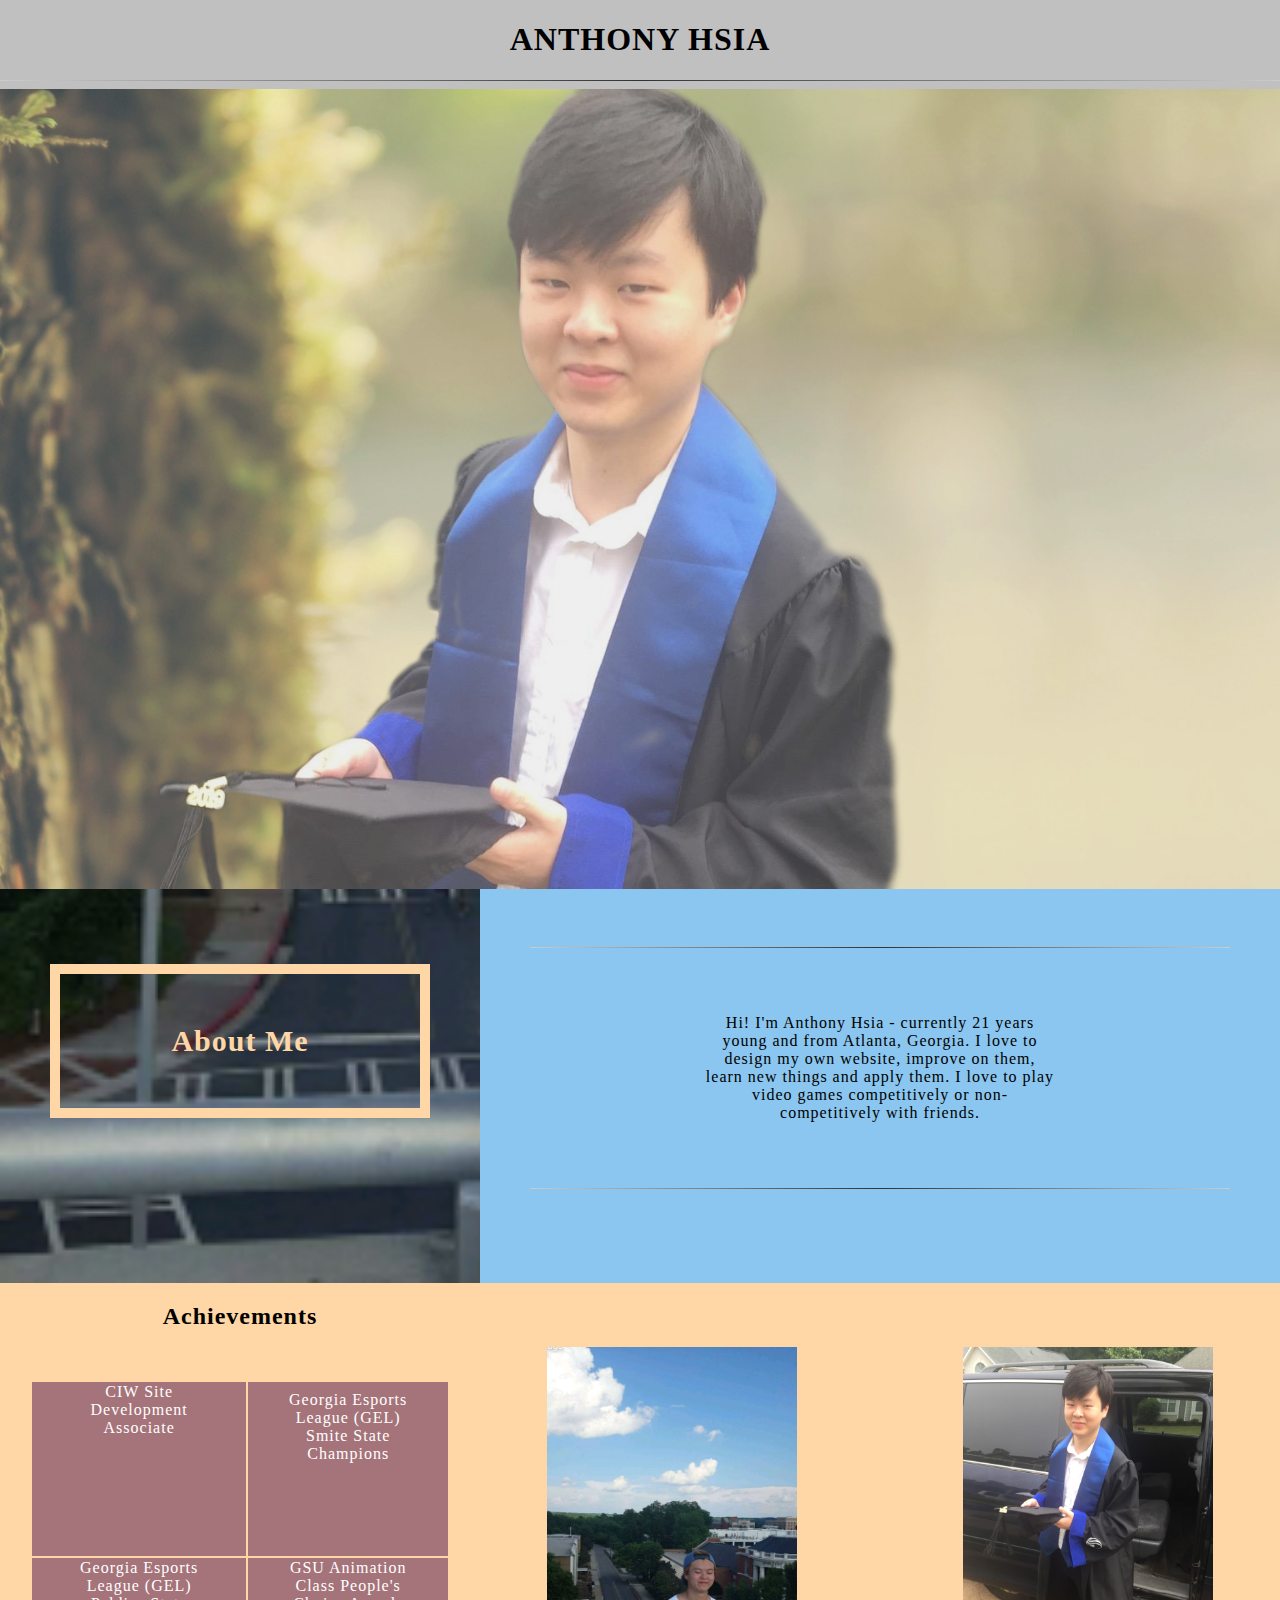
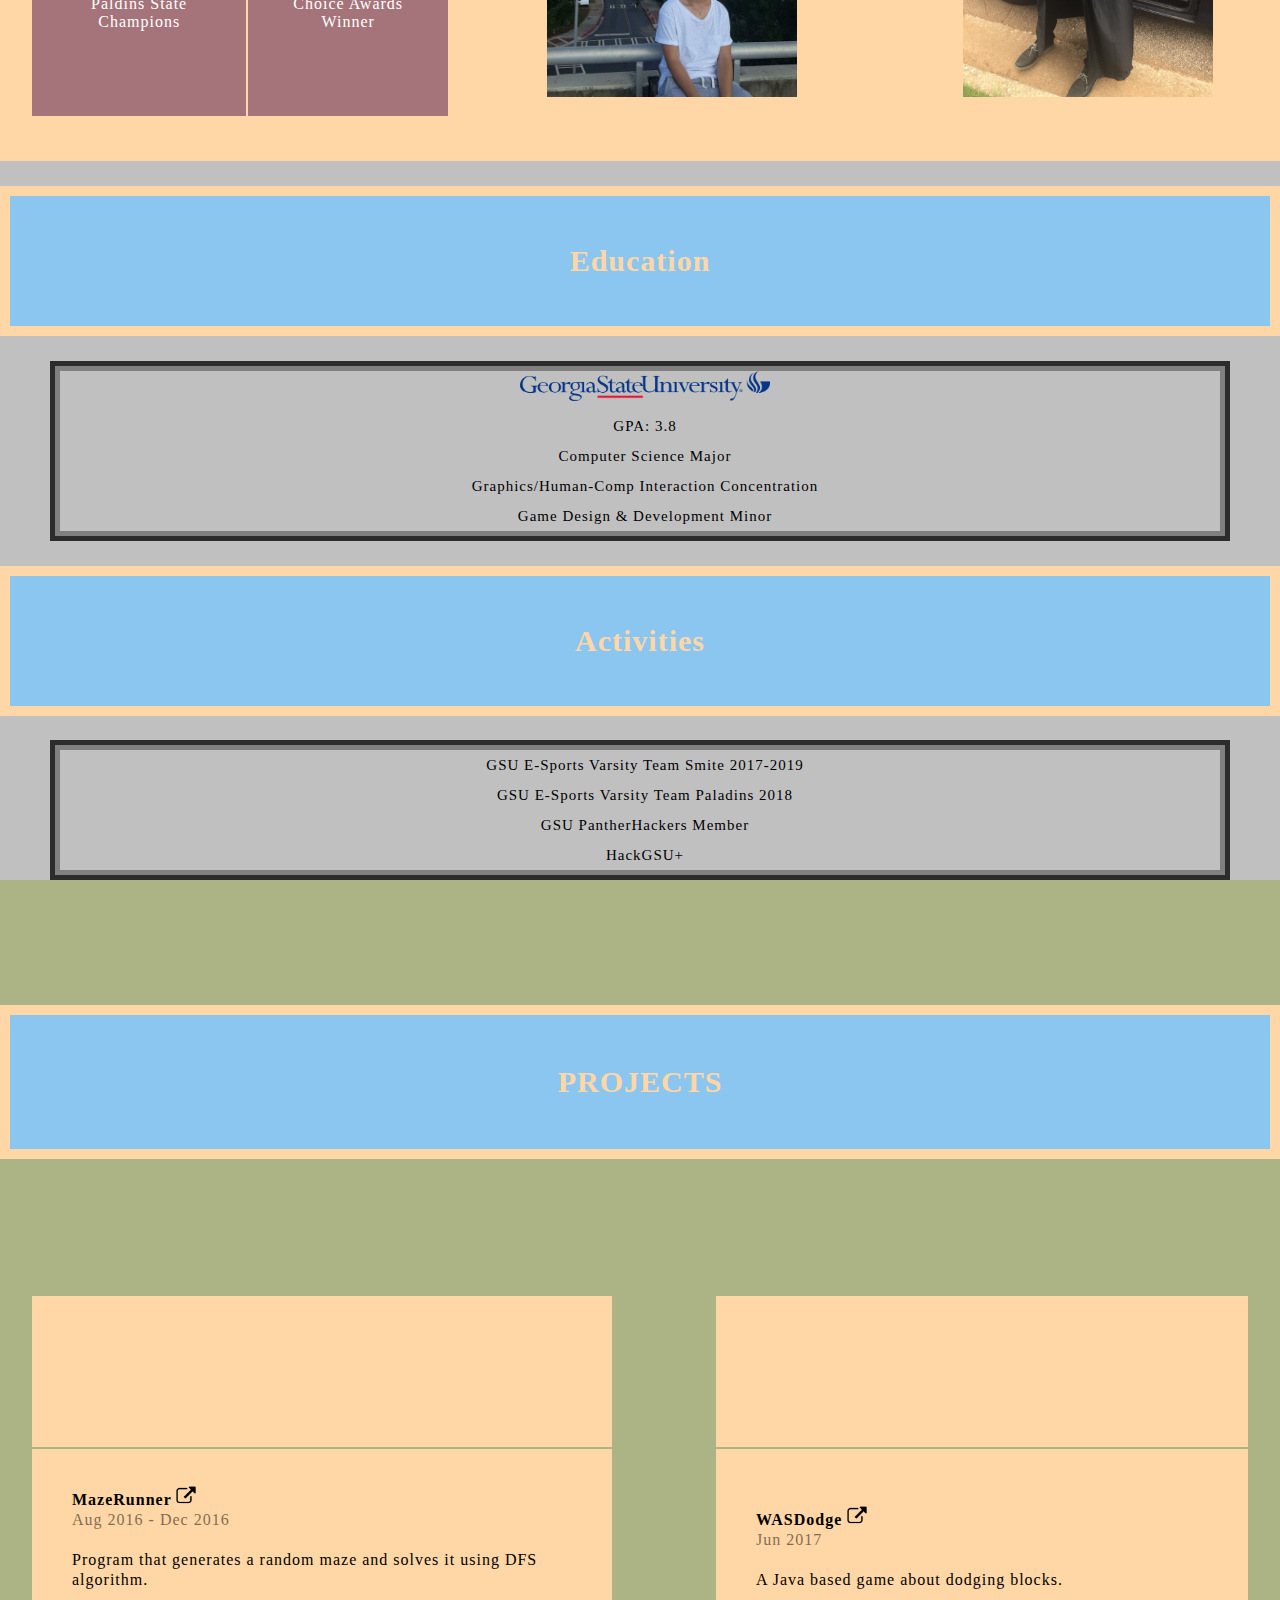
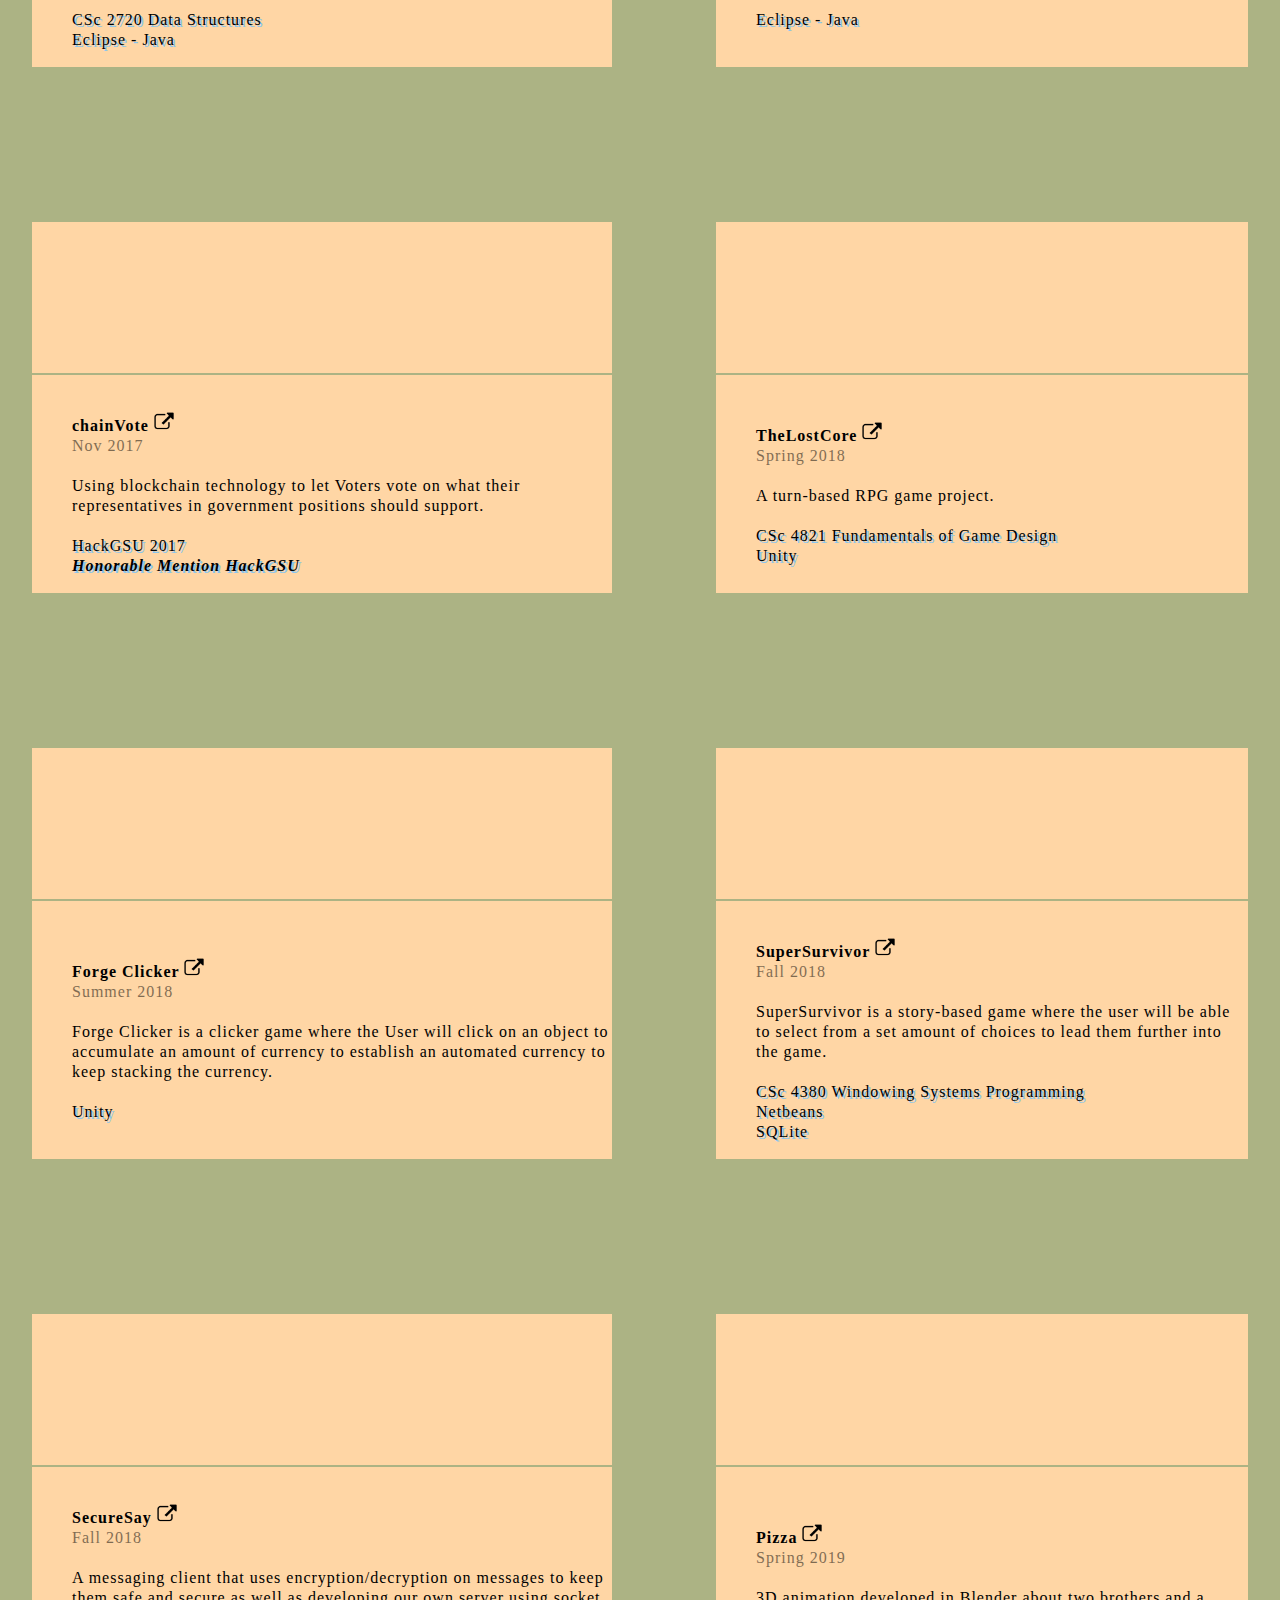
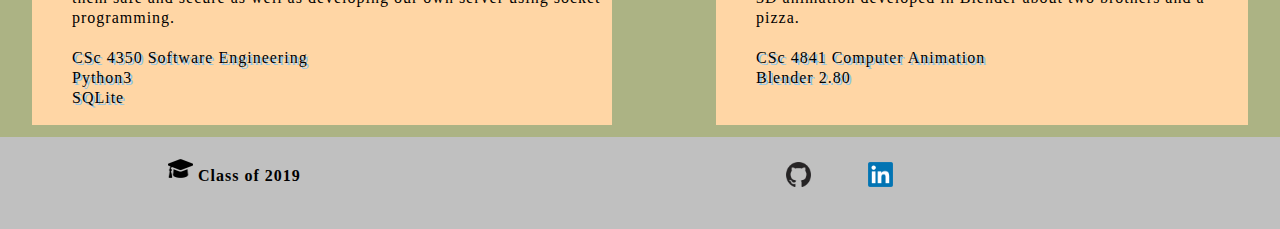
==== commit 6d690c77: "update" ====
--- a/index.html
+++ b/index.html
@@ -40,7 +40,7 @@
 
 		<div class="education">
 			<div class="education_list">
-				<h2>Education</h2>
+				<h2 class="about_me_title">Education</h2>
 				<ul class="education_list">
 					<li><img class="education_list" src="pics/GSUlogo.png" alt="GSU" height="30" width="250"></li>
 					<li>GPA: 3.8</li>
@@ -51,7 +51,7 @@
 			</div>
 
 			<div class="education_activities">
-				<h2>Activities</h2>
+				<h2 class="about_me_title">Activities</h2>
 				<ul class="education_activities">
 					<li>GSU E-Sports Varsity Team Smite 2017-2019</li>
 					<li>GSU E-Sports Varsity Team Paladins 2018</li>
@@ -85,6 +85,174 @@
 			</table>
 
 		</div>
+
+
+		<div class="projects">
+			<h2 class="about_me_title">PROJECTS</h2>
+			<table class="projects">
+				<tr>
+					<td class="projects_pic" id="MazeRunner"></td>
+					<td class="project_space"></td>
+					<td class="projects_pic" id="WASDodge"></td>
+				</tr>
+				<tr>
+					<td class="projects">
+						<ul class="projects">
+							<li class="projects_title">MazeRunner <a target="_blank" href="https://github.com/ahsia3/MazeRunner"><img src="pics/link_go.png" alt="link" height="20px" width="20px"></a></li>
+							<li class="projects_date">Aug 2016 - Dec 2016</li>
+							<li class="projects_description">Program that generates a random maze and solves it using DFS algorithm.</li>
+							<li class="projects_build">
+								<ul class="projects_build">
+									<li>CSc 2720 Data Structures</li>
+									<li>Eclipse - Java</li>
+								</ul>
+							</li>
+						</ul>
+					</td>
+					<td class="project_space"></td>
+					<td class="projects">
+						<ul class="projects">
+							<li class="projects_title">WASDodge <a target="_blank" href="https://github.com/ahsia3/Java-Based-Game"><img src="pics/link_go.png" alt="link" height="20px" width="20px"></a></li>
+							<li class="projects_date">Jun 2017</li>
+							<li class="projects_description">A Java based game about dodging blocks.</li>
+							<li class="projects_build">
+								<ul class="projects_build">
+									<li>Eclipse - Java</li>
+								</ul>
+							</li>
+						</ul>
+					</td>
+				</tr>
+
+				<tr>
+					<td class="project_space"></td>
+					<td class="project_space"></td>
+					<td class="project_space"></td>
+				</tr>
+
+				<tr>
+					<td class="projects_pic" id="chainVote"></td>
+					<td class="project_space"></td>
+					<td class="projects_pic" id="TheLostCore"></td>
+				</tr>
+				<tr>
+					<td class="projects">
+						<ul class="projects">
+							<li class="projects_title">chainVote <a target="_blank" href="https://github.com/ahsia3/chainVote"><img src="pics/link_go.png" alt="link" height="20px" width="20px"></a></li>
+							<li class="projects_date">Nov 2017</li>
+							<li class="projects_description">Using blockchain technology to let Voters vote on what their representatives in government positions should support.</li>
+							<li class="projects_build">
+								<ul class="projects_build">
+									<li>HackGSU 2017</li>
+									<li><i><b>Honorable Mention HackGSU</b></i></li>
+								</ul>
+							</li>
+						</ul>
+					</td>
+					<td class="project_space"></td>
+					<td class="projects">
+						<ul class="projects">
+							<li class="projects_title">TheLostCore <a target="_blank" href="https://github.com/ahsia3/TheLostCore"><img src="pics/link_go.png" alt="link" height="20px" width="20px"></a></li>
+							<li class="projects_date">Spring 2018</li>
+							<li class="projects_description">A turn-based RPG game project.</li>
+							<li class="projects_build">
+								<ul class="projects_build">
+									<li>CSc 4821 Fundamentals of Game Design</li>
+									<li>Unity</li>
+								</ul>
+							</li>
+						</ul>
+					</td>
+				</tr>
+
+				<tr>
+					<td class="project_space"></td>
+					<td class="project_space"></td>
+					<td class="project_space"></td>
+				</tr>
+
+				<tr>
+					<td class="projects_pic" id="ForgeClicker"></td>
+					<td class="project_space"></td>
+					<td class="projects_pic" id="SuperSurvivor"></td>
+				</tr>
+				<tr>
+					<td class="projects">
+						<ul class="projects">
+							<li class="projects_title">Forge Clicker <a target="_blank" href="https://github.com/ahsia3/ForgeClicker"><img src="pics/link_go.png" alt="link" height="20px" width="20px"></a></li>
+							<li class="projects_date">Summer 2018</li>
+							<li class="projects_description">Forge Clicker is a clicker game where the User will click on an object to accumulate an amount of currency to establish an automated currency to keep stacking the currency.</li>
+							<li class="projects_build">
+								<ul class="projects_build">
+									<li>Unity</li>
+								</ul>
+							</li>
+						</ul>
+					</td>
+					<td class="project_space"></td>
+					<td class="projects">
+						<ul class="projects">
+							<li class="projects_title">SuperSurvivor <a target="_blank" href="https://github.com/ahsia3/SuperSurvivor_V1"><img src="pics/link_go.png" alt="link" height="20px" width="20px"></a></li>
+							<li class="projects_date">Fall 2018</li>
+							<li class="projects_description">SuperSurvivor is a story-based game where the user will be able to select from a set amount of choices to lead them further into the game.</li>
+							<li class="projects_build">
+								<ul class="projects_build">
+									<li>CSc 4380 Windowing Systems Programming</li>
+									<li>Netbeans</li>
+									<li>SQLite</li>
+								</ul>
+							</li>
+						</ul>
+					</td>
+				</tr>
+
+
+				<tr>
+					<td class="project_space"></td>
+					<td class="project_space"></td>
+					<td class="project_space"></td>
+				</tr>
+
+				<tr>
+					<td class="projects_pic" id="SecureSay"></td>
+					<td class="project_space"></td>
+					<td class="projects_pic" id="pizza"></td>
+				</tr>
+				<tr>
+					<td class="projects">
+						<ul class="projects">
+							<li class="projects_title">SecureSay <a target="_blank" href="https://github.com/ahsia3/SecureSay"><img src="pics/link_go.png" alt="link" height="20px" width="20px"></a></li>
+							<li class="projects_date">Fall 2018</li>
+							<li class="projects_description">A messaging client that uses encryption/decryption on messages to keep them safe and secure as well as developing our own server using socket programming.</li>
+							<li class="projects_build">
+								<ul class="projects_build">
+									<li>CSc 4350 Software Engineering</li>
+									<li>Python3</li>
+									<li>SQLite</li>
+								</ul>
+							</li>
+						</ul>
+					</td>
+					<td class="project_space"></td>
+					<td class="projects">
+						<ul class="projects">
+							<li class="projects_title">Pizza <a target="_blank" href="https://github.com/ahsia3/TheLostCore"><img src="pics/link_go.png" alt="link" height="20px" width="20px"></a></li>
+							<li class="projects_date">Spring 2019</li>
+							<li class="projects_description">3D animation developed in Blender about two brothers and a pizza.</li>
+							<li class="projects_build">
+								<ul class="projects_build">
+									<li>CSc 4841 Computer Animation</li>
+									<li>Blender 2.80</li>
+								</ul>
+							</li>
+						</ul>
+					</td>
+				</tr>
+
+			</table>
+		</div>
+
+
 	</div>
 <script type="text/javascript" src="JS.js"></script>
 </body>
--- a/styles.css
+++ b/styles.css
@@ -121,7 +121,7 @@
 .parallax {
 	padding: 150px;
 	/* The image used */
-	background-image: url("pics/me_grad.jpg");
+	background-image: url("pics/me_grad_better_edited_tree.png");
 
 	/* Set a specific height */
 
@@ -154,6 +154,144 @@
 	border: 10px solid #FFD6A5;
 	color: #FFD6A5;
 	font-size: 30px;
+}
+
+
+/* PROJECT STYLES including color styling*/
+div.projects {
+	background: #ACB384 ;
+	padding-top: 100px;
+}
+
+table.projects {
+	border: 0px solid #ACB384 ;
+	margin-left: auto;
+	margin-right: auto;
+	margin-left: 10px;
+	margin-right: 10px;
+	background: #ACB384 ;
+	padding-top: 100px;
+}
+
+td.projects, td.projects_pic {
+	border: 0px none #8ac6ef;
+	text-align: left;
+	padding-top: 20px;
+	padding-right: 0px;
+	padding-left: 0px;
+	width: 10%;
+	background: #FFD6A5;
+}
+
+ul.projects {
+	list-style-type: none;
+	line-height: 20px;
+}
+
+td.project_space {
+	width: 2%;
+	padding-top: 150px;
+}
+
+li.projects_title {
+	font-weight: bold;
+}
+
+li.projects_date {
+	opacity: 0.5;
+}
+
+li.projects_date, li.projects_description {
+	padding-bottom: 20px;
+}
+
+ul.projects_build {
+	text-shadow: 2px 2px #8ac6ef;
+	list-style-type: none;
+	padding-left: 0px;
+}
+
+/*--------------------------------------------------------------
+Background Images for PROJECTS
+--------------------------------------------------------------*/
+.projects_pic#MazeRunner {
+	/* The image used */
+	background-image: url("pics/MazeRunner_2.png");
+	/* Create the parallax scrolling effect */
+	background-attachment: fixed;
+	background-position: center;
+	background-repeat: no-repeat;
+	background-size: cover;
+}
+
+.projects_pic#WASDodge {
+	/* The image used */
+	background-image: url("pics/WASDodge.png");
+	/* Create the parallax scrolling effect */
+	background-attachment: fixed;
+	background-position: center;
+	background-repeat: no-repeat;
+	background-size: cover;
+}
+
+.projects_pic#chainVote {
+	/* The image used */
+	background-image: url("pics/chainVote.png");
+	/* Create the parallax scrolling effect */
+	background-attachment: fixed;
+	background-position: center;
+	background-repeat: no-repeat;
+	background-size: cover;
+}
+
+.projects_pic#TheLostCore {
+	/* The image used */
+	background-image: url("pics/TheLostCore.png");
+	/* Create the parallax scrolling effect */
+	background-attachment: fixed;
+	background-position: center;
+	background-repeat: no-repeat;
+	background-size: cover;
+}
+
+.projects_pic#ForgeClicker {
+	/* The image used */
+	background-image: url("pics/ForgeClicker.png");
+	/* Create the parallax scrolling effect */
+	background-attachment: fixed;
+	background-position: center;
+	background-repeat: no-repeat;
+	background-size: cover;
+}
+
+.projects_pic#SuperSurvivor {
+	/* The image used */
+	background-image: url("pics/SuperSurvivor.png");
+	/* Create the parallax scrolling effect */
+	background-attachment: fixed;
+	background-position: center;
+	background-repeat: no-repeat;
+	background-size: cover;
+}
+
+.projects_pic#SecureSay {
+	/* The image used */
+	background-image: url("pics/SecureSay.png");
+	/* Create the parallax scrolling effect */
+	background-attachment: fixed;
+	background-position: top;
+	background-repeat: no-repeat;
+	background-size: cover;
+}
+
+.projects_pic#pizza {
+	/* The image used */
+	background-image: url("pics/pizza.png");
+	/* Create the parallax scrolling effect */
+	background-attachment: fixed;
+	background-position: center;
+	background-repeat: no-repeat;
+	background-size: cover;
 }
 
 /*--------------------------------------------------------------
@@ -232,11 +370,18 @@
 
 	ul.education_list, ul.education_activities {
 		margin: 0px 50px 0 50px;
-		border: 10px solid #FFD6A5;
+		border: 10px ridge grey;
+		border-style: groove ridge ridge groove;
 	}
 
 	.parallax {
 		padding: 400px;
+	}
+
+	table.projects {
+		border: 10px solid #ACB384 ;
+		margin-left: 20px;
+		margin-right: 20px;
 	}
 }
 
@@ -253,7 +398,8 @@
 		"splash"
 		"achievements"
 		"main_name"
-		"work_links";
+		"work_links"
+		"projects";
 }
 
 .main {
@@ -290,6 +436,10 @@
 
 .parallax {
 	grid-area: parallax;
+}
+
+.projects {
+	grid-area: projects;
 }
 
 
@@ -300,6 +450,10 @@
 
 .education_activities {
 	grid-area: education_activities;
+}
+
+.project_full {
+	grid-area: project_full;
 }
 
 /*--------------------------------------------------------------
@@ -320,8 +474,9 @@
 				"parallax parallax"
 				"about_me_title about_me"
 				"achievements splash"
-				"social work_links"
-				"education education";
+				"education education"
+				"projects projects"
+				"social work_links";
 			//border: 1px solid black;
 		}
 
@@ -337,7 +492,8 @@
 				"parallax parallax parallax"
 				"about_me_title about_me about_me"
 				"splash splash achievements"
-				"education education education";
+				"education education education"
+				"projects projects projects";
 			//border: 1px solid black;
 		}
 
@@ -346,8 +502,12 @@
 			grid-template-columns: 650px 650px;
 			grid-template-areas: 
 				"education_list education_activities";
+			padding-top: 70px;
 			padding-left: 350px;
+			padding-bottom: 200px;
 		}
+
+
 
 	/* For Ultra-wide screens at least 3440px */
 	@media screen and (min-width: 3440px) {
@@ -357,12 +517,13 @@
 			display: grid;
 			grid-template-columns: 36em auto auto 30em;
 			grid-template-areas: 
-				"social work_links work_links work_links"
 				"main_name main_name main_name main_name"
 				"about_me_title about_me about_me about_me"
 				"parallax parallax parallax parallax"
 				"splash splash splash achievements"
-				"education education education education";
+				"education education education education"
+				"projects projects projects projects"
+				"social work_links work_links work_links";
 			//border: 1px solid black;
 		}
 
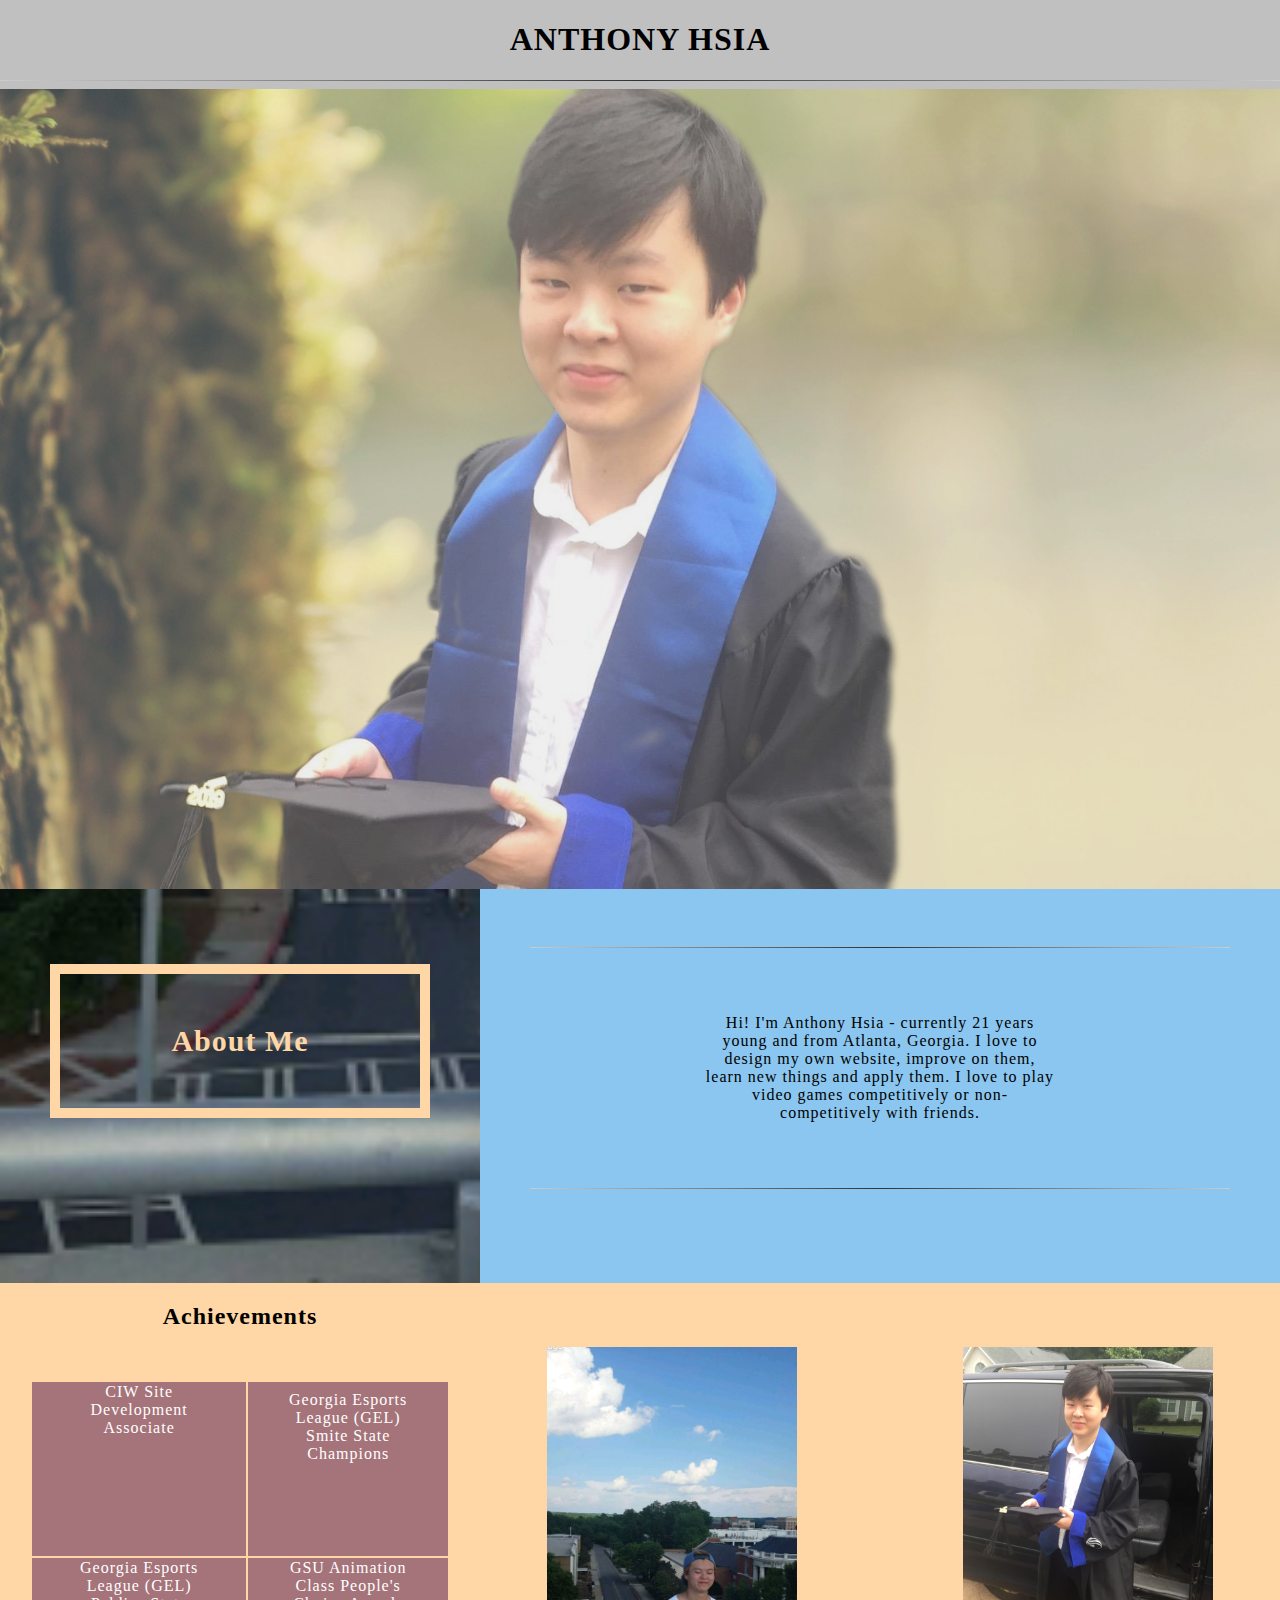
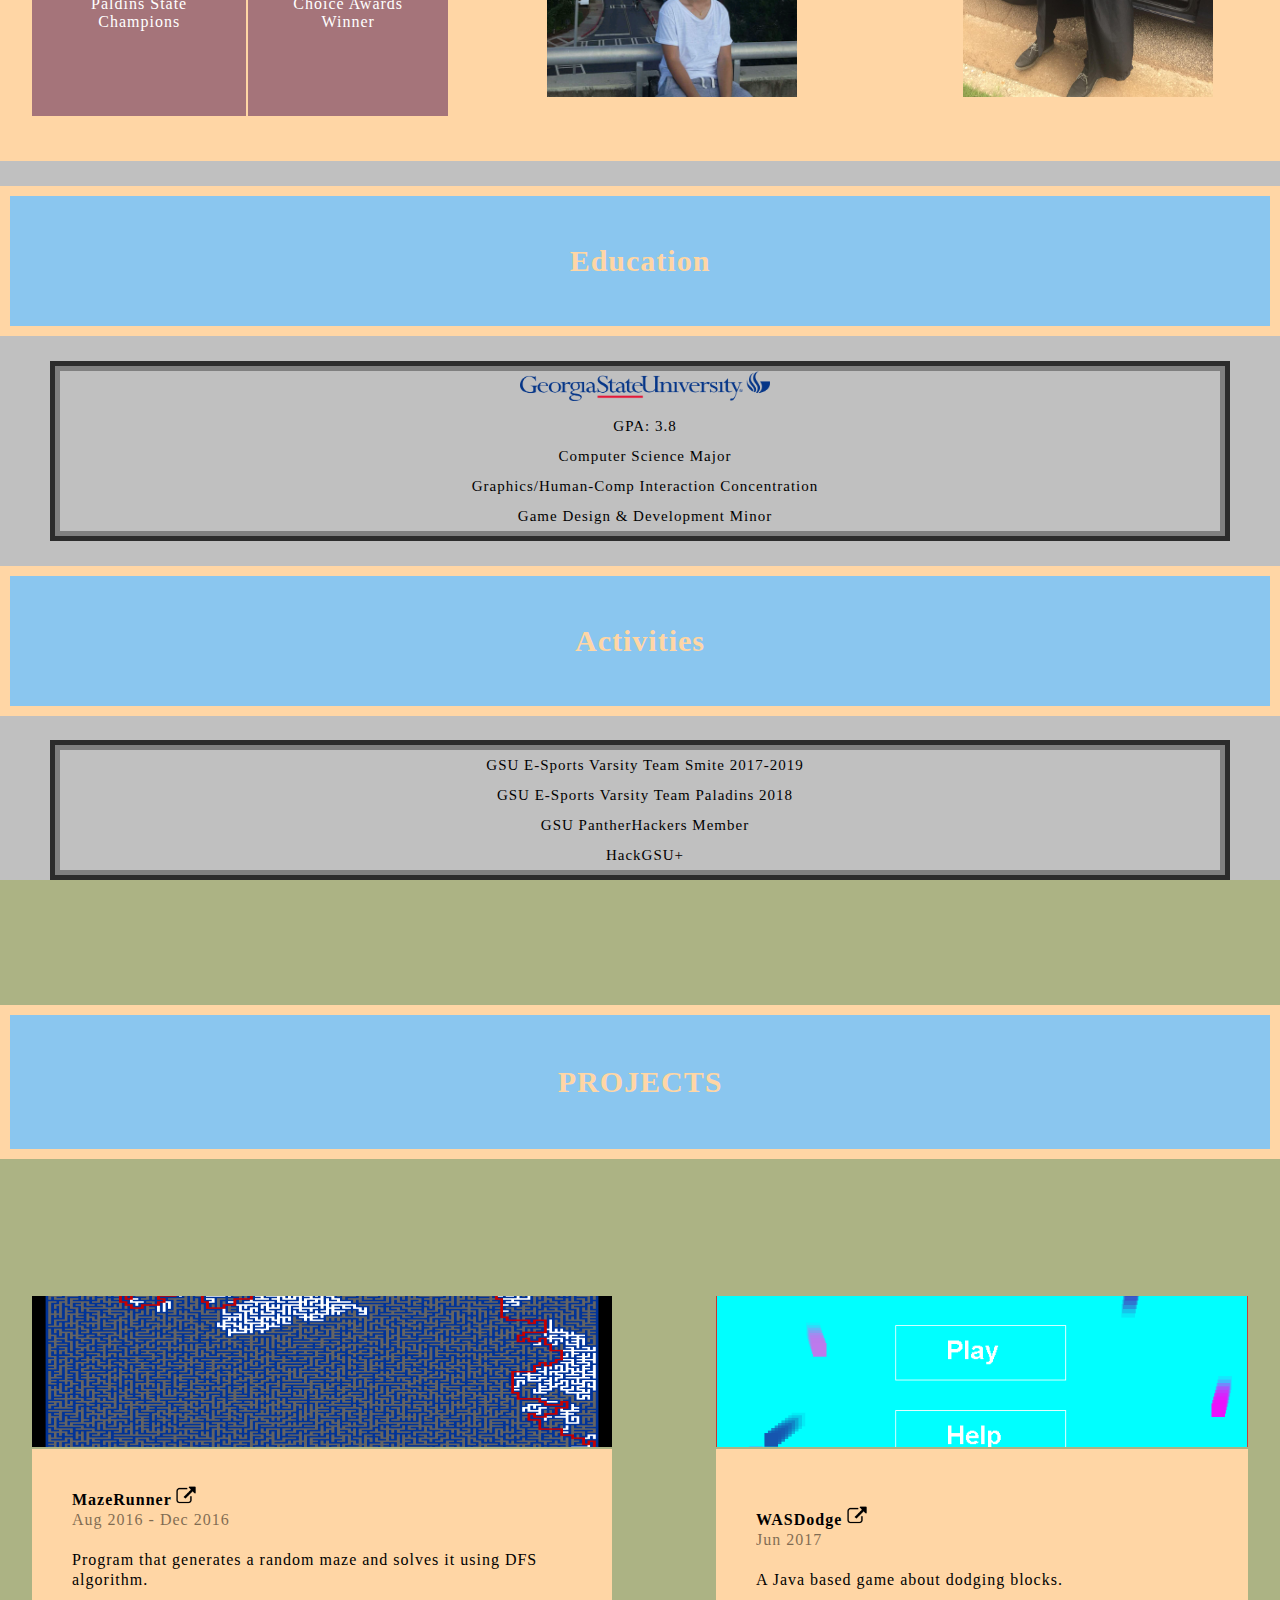
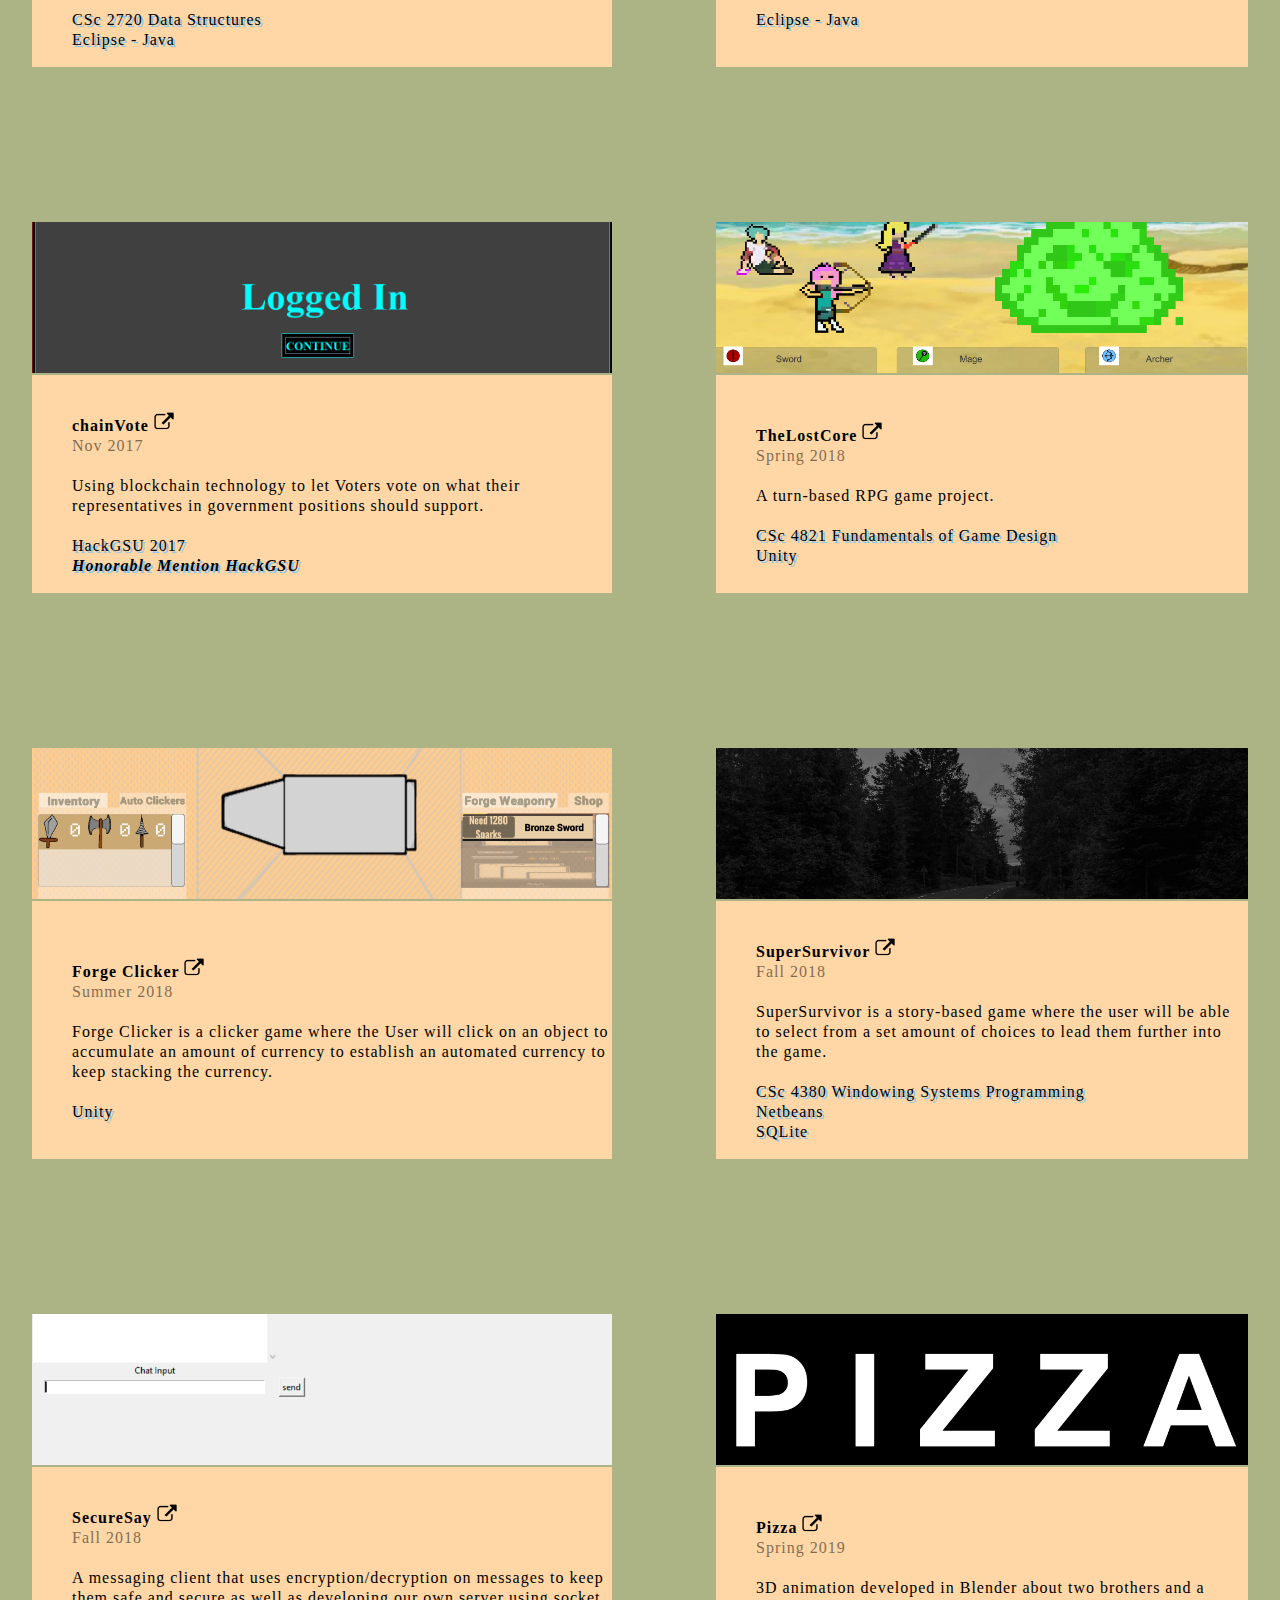
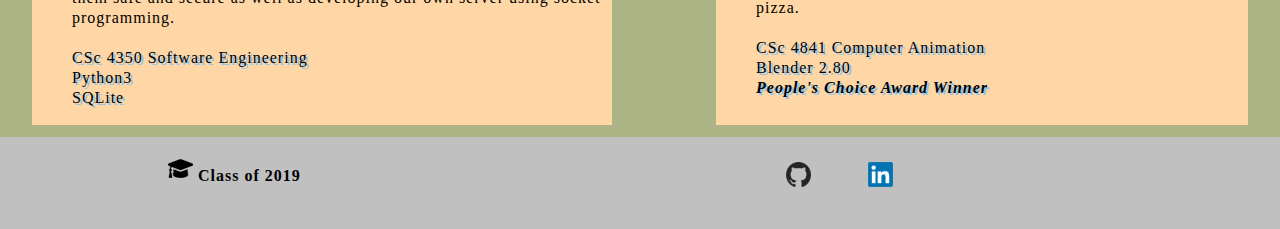
==== commit e70e6e32: "update" ====
--- a/index.html
+++ b/index.html
@@ -236,13 +236,14 @@
 					<td class="project_space"></td>
 					<td class="projects">
 						<ul class="projects">
-							<li class="projects_title">Pizza <a target="_blank" href="https://github.com/ahsia3/TheLostCore"><img src="pics/link_go.png" alt="link" height="20px" width="20px"></a></li>
+							<li class="projects_title">Pizza <a target="_blank" href="https://youtu.be/JRy1KiObILg"><img src="pics/link_go.png" alt="link" height="20px" width="20px"></a></li>
 							<li class="projects_date">Spring 2019</li>
 							<li class="projects_description">3D animation developed in Blender about two brothers and a pizza.</li>
 							<li class="projects_build">
 								<ul class="projects_build">
 									<li>CSc 4841 Computer Animation</li>
 									<li>Blender 2.80</li>
+									<li><i><b>People's Choice Award Winner</b></i></li>
 								</ul>
 							</li>
 						</ul>
--- a/styles.css
+++ b/styles.css
@@ -216,9 +216,9 @@
 --------------------------------------------------------------*/
 .projects_pic#MazeRunner {
 	/* The image used */
-	background-image: url("pics/MazeRunner_2.png");
-	/* Create the parallax scrolling effect */
-	background-attachment: fixed;
+	background-image: url("pics/MazeRunner_2.PNG");
+	/* Create the parallax scrolling effect */
+	background-attachment: local;
 	background-position: center;
 	background-repeat: no-repeat;
 	background-size: cover;
@@ -226,9 +226,9 @@
 
 .projects_pic#WASDodge {
 	/* The image used */
-	background-image: url("pics/WASDodge.png");
-	/* Create the parallax scrolling effect */
-	background-attachment: fixed;
+	background-image: url("pics/WASDodge.PNG");
+	/* Create the parallax scrolling effect */
+	background-attachment: local;
 	background-position: center;
 	background-repeat: no-repeat;
 	background-size: cover;
@@ -236,9 +236,9 @@
 
 .projects_pic#chainVote {
 	/* The image used */
-	background-image: url("pics/chainVote.png");
-	/* Create the parallax scrolling effect */
-	background-attachment: fixed;
+	background-image: url("pics/chainVote.PNG");
+	/* Create the parallax scrolling effect */
+	background-attachment: local;
 	background-position: center;
 	background-repeat: no-repeat;
 	background-size: cover;
@@ -246,9 +246,9 @@
 
 .projects_pic#TheLostCore {
 	/* The image used */
-	background-image: url("pics/TheLostCore.png");
-	/* Create the parallax scrolling effect */
-	background-attachment: fixed;
+	background-image: url("pics/TheLostCore.PNG");
+	/* Create the parallax scrolling effect */
+	background-attachment: local;
 	background-position: center;
 	background-repeat: no-repeat;
 	background-size: cover;
@@ -256,9 +256,9 @@
 
 .projects_pic#ForgeClicker {
 	/* The image used */
-	background-image: url("pics/ForgeClicker.png");
-	/* Create the parallax scrolling effect */
-	background-attachment: fixed;
+	background-image: url("pics/ForgeClicker.PNG");
+	/* Create the parallax scrolling effect */
+	background-attachment: local;
 	background-position: center;
 	background-repeat: no-repeat;
 	background-size: cover;
@@ -266,9 +266,9 @@
 
 .projects_pic#SuperSurvivor {
 	/* The image used */
-	background-image: url("pics/SuperSurvivor.png");
-	/* Create the parallax scrolling effect */
-	background-attachment: fixed;
+	background-image: url("pics/SuperSurvivor.PNG");
+	/* Create the parallax scrolling effect */
+	background-attachment: local;
 	background-position: center;
 	background-repeat: no-repeat;
 	background-size: cover;
@@ -276,19 +276,19 @@
 
 .projects_pic#SecureSay {
 	/* The image used */
-	background-image: url("pics/SecureSay.png");
-	/* Create the parallax scrolling effect */
-	background-attachment: fixed;
-	background-position: top;
+	background-image: url("pics/SecureSay.PNG");
+	/* Create the parallax scrolling effect */
+	background-attachment: local;
+	background-position: left;
 	background-repeat: no-repeat;
 	background-size: cover;
 }
 
 .projects_pic#pizza {
 	/* The image used */
-	background-image: url("pics/pizza.png");
-	/* Create the parallax scrolling effect */
-	background-attachment: fixed;
+	background-image: url("pics/pizza.PNG");
+	/* Create the parallax scrolling effect */
+	background-attachment: local;
 	background-position: center;
 	background-repeat: no-repeat;
 	background-size: cover;
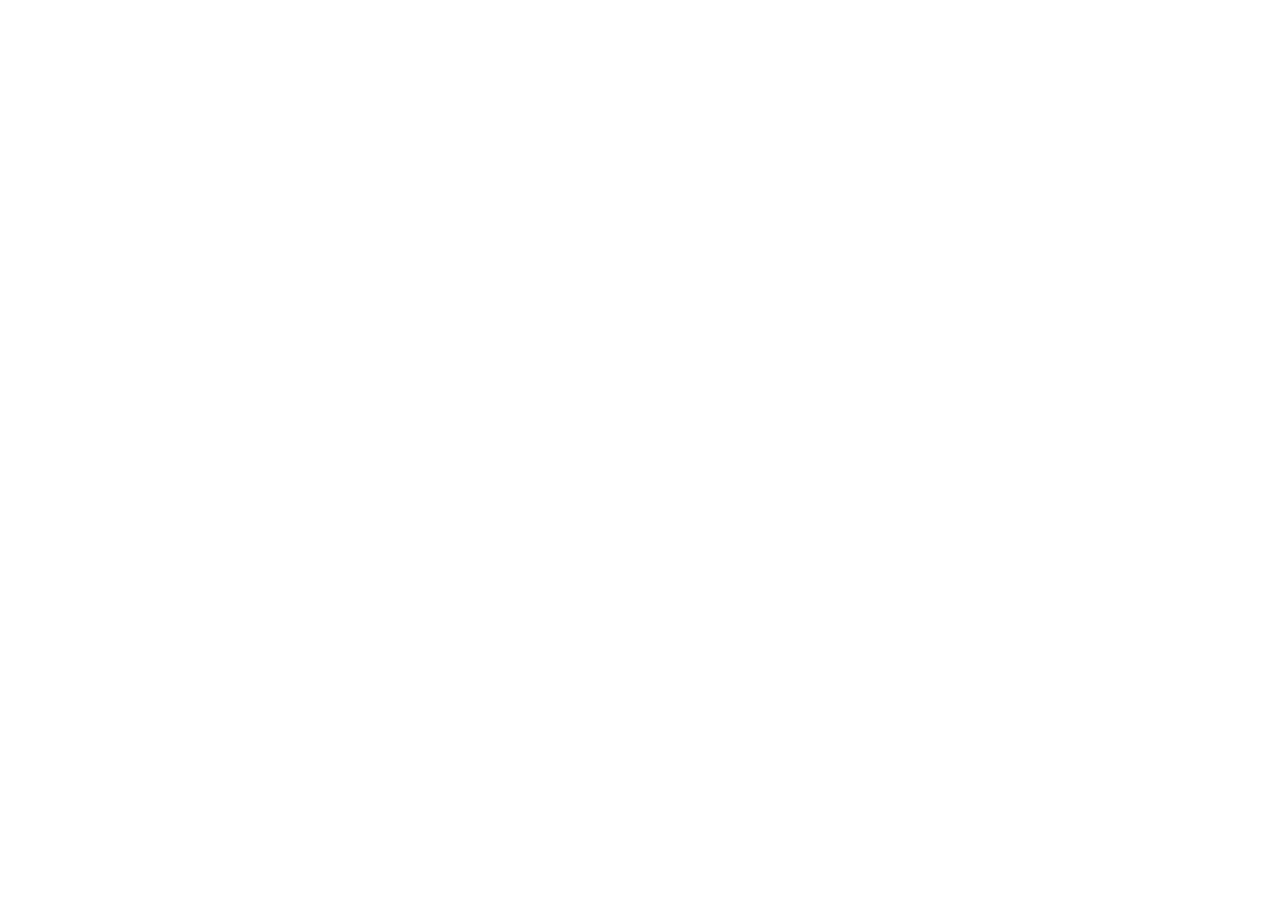
==== commit 45a2fa4d: "Updates" ====
--- a/index.html
+++ b/index.html
@@ -1,260 +1 @@
-<!DOCTYPE html>
-<html>
-<head>
-	<meta name="viewport" content="width=device-width, initial-scale=1">
-	<link rel="stylesheet" href="styles.css">
-	<title>Hsia, Anthony</title>
-</head>
-
-<body>
-	<div class="site">
-		<div class="social_links">
-			<img class="social_links" src="pics/grad_cap.png" alt="graduation cap" height="25" width="25">
-			<p class="social_links">Class of 2019</p><br><br><br>
-		</div>
-
-		<div class="main">
-			<h1>ANTHONY HSIA</h1><hr>
-		</div>
-
-		<div class="work_links">
-			<ul class="work_links">
-				<li class="work_links"><a href="https://www.github.com/ahsia3" target="_blank"><img src="pics/github.png" alt="Github" width="25" height="25"></a></li>
-				<li class="work_links"><a href="https://www.linkedin.com/in/anthonyhsia22/" target="_blank"><img src="pics/linkedin.png" alt="LinkedIn" width="25" height="25"></a></li>
-			</ul>
-		</div>
-
-		<div class="about_me_title">
-			<h2 class="about_me_title">About Me</h2>
-		</div>
-		<div class="about_me">
-			<hr>
-			<p class="about_me">Hi! I'm Anthony Hsia - currently 21 years young and from Atlanta, Georgia. I love to design my own website, improve on them, learn new things and apply them. I love to play video games competitively or non-competitively with friends. </p>
-			<hr>
-		
-			<br><br>
-		</div>
-
-		<div class="parallax">
-		</div>
-
-		<div class="education">
-			<div class="education_list">
-				<h2 class="about_me_title">Education</h2>
-				<ul class="education_list">
-					<li><img class="education_list" src="pics/GSUlogo.png" alt="GSU" height="30" width="250"></li>
-					<li>GPA: 3.8</li>
-					<li>Computer Science Major</li>
-					<li>Graphics/Human-Comp Interaction Concentration</li>
-					<li>Game Design & Development Minor</li>
-				</ul>
-			</div>
-
-			<div class="education_activities">
-				<h2 class="about_me_title">Activities</h2>
-				<ul class="education_activities">
-					<li>GSU E-Sports Varsity Team Smite 2017-2019</li>
-					<li>GSU E-Sports Varsity Team Paladins 2018</li>
-					<li>GSU PantherHackers Member</li>
-					<li>HackGSU+</li>
-				</ul>
-			</div>
-		</div>
-
-
-		<div class="splash">
-			<img class="splash" src="pics/AHpic.png" alt="Anthony Hsia" height="350" width="250">
-			<img class="splash" src="pics/me_grad.jpg" alt="Anthony Hsia" height="350" width="250">
-		</div>
-
-		<div class="achievements">
-			<h2>Achievements</h2>
-			<table class="achievements">
-				<tr>
-					<td class="achievements" onmouseover="unhide(ciw)" onmouseout="hide(ciw)">CIW Site Development Associate
-						<a href="https://drive.google.com/open?id=0B4uRpqllu9ZAQTFDTVVldWNURFU" target="_blank"><div id="ciw">April 2015</div></a></td>
-					<td class="achievements" onmouseover="unhide(hide)" onmouseout="hide(hide)">Georgia Esports League (GEL) Smite State Champions
-						<a href="http://gsu.meritpages.com/achievements/2018-Georgia-Esports-League-GEL-State-Championships/92021" target="_blank"><div id="hide">May 2018|Won $200</div></a></td>
-				</tr>
-				<tr>
-					<td class="achievements" onmouseover="unhide(hide)" onmouseout="hide(hide)">Georgia Esports League (GEL) Paldins State Champions
-						<a href="http://gsu.meritpages.com/achievements/2018-Georgia-Esports-League-GEL-State-Championships/92021" target="_blank"><div id="hide">May 2018|Won $200</div></a></td>
-					<td class="achievements" onmouseover="unhide(hide)" onmouseout="hide(hide)">GSU Animation Class People's Choice Awards Winner 
-						<div id="hide">May 2019</div></td>
-				</tr>
-			</table>
-
-		</div>
-
-
-		<div class="projects">
-			<h2 class="about_me_title">PROJECTS</h2>
-			<table class="projects">
-				<tr>
-					<td class="projects_pic" id="MazeRunner"></td>
-					<td class="project_space"></td>
-					<td class="projects_pic" id="WASDodge"></td>
-				</tr>
-				<tr>
-					<td class="projects">
-						<ul class="projects">
-							<li class="projects_title">MazeRunner <a target="_blank" href="https://github.com/ahsia3/MazeRunner"><img src="pics/link_go.png" alt="link" height="20px" width="20px"></a></li>
-							<li class="projects_date">Aug 2016 - Dec 2016</li>
-							<li class="projects_description">Program that generates a random maze and solves it using DFS algorithm.</li>
-							<li class="projects_build">
-								<ul class="projects_build">
-									<li>CSc 2720 Data Structures</li>
-									<li>Eclipse - Java</li>
-								</ul>
-							</li>
-						</ul>
-					</td>
-					<td class="project_space"></td>
-					<td class="projects">
-						<ul class="projects">
-							<li class="projects_title">WASDodge <a target="_blank" href="https://github.com/ahsia3/Java-Based-Game"><img src="pics/link_go.png" alt="link" height="20px" width="20px"></a></li>
-							<li class="projects_date">Jun 2017</li>
-							<li class="projects_description">A Java based game about dodging blocks.</li>
-							<li class="projects_build">
-								<ul class="projects_build">
-									<li>Eclipse - Java</li>
-								</ul>
-							</li>
-						</ul>
-					</td>
-				</tr>
-
-				<tr>
-					<td class="project_space"></td>
-					<td class="project_space"></td>
-					<td class="project_space"></td>
-				</tr>
-
-				<tr>
-					<td class="projects_pic" id="chainVote"></td>
-					<td class="project_space"></td>
-					<td class="projects_pic" id="TheLostCore"></td>
-				</tr>
-				<tr>
-					<td class="projects">
-						<ul class="projects">
-							<li class="projects_title">chainVote <a target="_blank" href="https://github.com/ahsia3/chainVote"><img src="pics/link_go.png" alt="link" height="20px" width="20px"></a></li>
-							<li class="projects_date">Nov 2017</li>
-							<li class="projects_description">Using blockchain technology to let Voters vote on what their representatives in government positions should support.</li>
-							<li class="projects_build">
-								<ul class="projects_build">
-									<li>HackGSU 2017</li>
-									<li><i><b>Honorable Mention HackGSU</b></i></li>
-								</ul>
-							</li>
-						</ul>
-					</td>
-					<td class="project_space"></td>
-					<td class="projects">
-						<ul class="projects">
-							<li class="projects_title">TheLostCore <a target="_blank" href="https://github.com/ahsia3/TheLostCore"><img src="pics/link_go.png" alt="link" height="20px" width="20px"></a></li>
-							<li class="projects_date">Spring 2018</li>
-							<li class="projects_description">A turn-based RPG game project.</li>
-							<li class="projects_build">
-								<ul class="projects_build">
-									<li>CSc 4821 Fundamentals of Game Design</li>
-									<li>Unity</li>
-								</ul>
-							</li>
-						</ul>
-					</td>
-				</tr>
-
-				<tr>
-					<td class="project_space"></td>
-					<td class="project_space"></td>
-					<td class="project_space"></td>
-				</tr>
-
-				<tr>
-					<td class="projects_pic" id="ForgeClicker"></td>
-					<td class="project_space"></td>
-					<td class="projects_pic" id="SuperSurvivor"></td>
-				</tr>
-				<tr>
-					<td class="projects">
-						<ul class="projects">
-							<li class="projects_title">Forge Clicker <a target="_blank" href="https://github.com/ahsia3/ForgeClicker"><img src="pics/link_go.png" alt="link" height="20px" width="20px"></a></li>
-							<li class="projects_date">Summer 2018</li>
-							<li class="projects_description">Forge Clicker is a clicker game where the User will click on an object to accumulate an amount of currency to establish an automated currency to keep stacking the currency.</li>
-							<li class="projects_build">
-								<ul class="projects_build">
-									<li>Unity</li>
-								</ul>
-							</li>
-						</ul>
-					</td>
-					<td class="project_space"></td>
-					<td class="projects">
-						<ul class="projects">
-							<li class="projects_title">SuperSurvivor <a target="_blank" href="https://github.com/ahsia3/SuperSurvivor_V1"><img src="pics/link_go.png" alt="link" height="20px" width="20px"></a></li>
-							<li class="projects_date">Fall 2018</li>
-							<li class="projects_description">SuperSurvivor is a story-based game where the user will be able to select from a set amount of choices to lead them further into the game.</li>
-							<li class="projects_build">
-								<ul class="projects_build">
-									<li>CSc 4380 Windowing Systems Programming</li>
-									<li>Netbeans</li>
-									<li>SQLite</li>
-								</ul>
-							</li>
-						</ul>
-					</td>
-				</tr>
-
-
-				<tr>
-					<td class="project_space"></td>
-					<td class="project_space"></td>
-					<td class="project_space"></td>
-				</tr>
-
-				<tr>
-					<td class="projects_pic" id="SecureSay"></td>
-					<td class="project_space"></td>
-					<td class="projects_pic" id="pizza"></td>
-				</tr>
-				<tr>
-					<td class="projects">
-						<ul class="projects">
-							<li class="projects_title">SecureSay <a target="_blank" href="https://github.com/ahsia3/SecureSay"><img src="pics/link_go.png" alt="link" height="20px" width="20px"></a></li>
-							<li class="projects_date">Fall 2018</li>
-							<li class="projects_description">A messaging client that uses encryption/decryption on messages to keep them safe and secure as well as developing our own server using socket programming.</li>
-							<li class="projects_build">
-								<ul class="projects_build">
-									<li>CSc 4350 Software Engineering</li>
-									<li>Python3</li>
-									<li>SQLite</li>
-								</ul>
-							</li>
-						</ul>
-					</td>
-					<td class="project_space"></td>
-					<td class="projects">
-						<ul class="projects">
-							<li class="projects_title">Pizza <a target="_blank" href="https://youtu.be/JRy1KiObILg"><img src="pics/link_go.png" alt="link" height="20px" width="20px"></a></li>
-							<li class="projects_date">Spring 2019</li>
-							<li class="projects_description">3D animation developed in Blender about two brothers and a pizza.</li>
-							<li class="projects_build">
-								<ul class="projects_build">
-									<li>CSc 4841 Computer Animation</li>
-									<li>Blender 2.80</li>
-									<li><i><b>People's Choice Award Winner</b></i></li>
-								</ul>
-							</li>
-						</ul>
-					</td>
-				</tr>
-
-			</table>
-		</div>
-
-
-	</div>
-<script type="text/javascript" src="JS.js"></script>
-</body>
-</html>+<!doctype html><html lang="en"><head><meta charset="utf-8"/><link rel="shortcut icon" href="/ahsia3.github.io/favicon.ico"/><meta name="viewport" content="width=device-width,initial-scale=1"/><meta name="theme-color" content="#000000"/><link rel="manifest" href="/ahsia3.github.io/manifest.json"/><link rel="stylesheet" href="https://fonts.googleapis.com/icon?family=Material+Icons"/><link href="https://unpkg.com/aos@2.3.1/dist/aos.css" rel="stylesheet"/><title>My Portfolio</title><link href="/ahsia3.github.io/static/css/2.12c9eb85.chunk.css" rel="stylesheet"><link href="/ahsia3.github.io/static/css/main.e1f44bf3.chunk.css" rel="stylesheet"></head><body><noscript>You need to enable JavaScript to run this app.</noscript><div id="root"></div><script>!function(l){function e(e){for(var r,t,n=e[0],o=e[1],u=e[2],i=0,f=[];i<n.length;i++)t=n[i],p[t]&&f.push(p[t][0]),p[t]=0;for(r in o)Object.prototype.hasOwnProperty.call(o,r)&&(l[r]=o[r]);for(s&&s(e);f.length;)f.shift()();return c.push.apply(c,u||[]),a()}function a(){for(var e,r=0;r<c.length;r++){for(var t=c[r],n=!0,o=1;o<t.length;o++){var u=t[o];0!==p[u]&&(n=!1)}n&&(c.splice(r--,1),e=i(i.s=t[0]))}return e}var t={},p={1:0},c=[];function i(e){if(t[e])return t[e].exports;var r=t[e]={i:e,l:!1,exports:{}};return l[e].call(r.exports,r,r.exports,i),r.l=!0,r.exports}i.m=l,i.c=t,i.d=function(e,r,t){i.o(e,r)||Object.defineProperty(e,r,{enumerable:!0,get:t})},i.r=function(e){"undefined"!=typeof Symbol&&Symbol.toStringTag&&Object.defineProperty(e,Symbol.toStringTag,{value:"Module"}),Object.defineProperty(e,"__esModule",{value:!0})},i.t=function(r,e){if(1&e&&(r=i(r)),8&e)return r;if(4&e&&"object"==typeof r&&r&&r.__esModule)return r;var t=Object.create(null);if(i.r(t),Object.defineProperty(t,"default",{enumerable:!0,value:r}),2&e&&"string"!=typeof r)for(var n in r)i.d(t,n,function(e){return r[e]}.bind(null,n));return t},i.n=function(e){var r=e&&e.__esModule?function(){return e.default}:function(){return e};return i.d(r,"a",r),r},i.o=function(e,r){return Object.prototype.hasOwnProperty.call(e,r)},i.p="/ahsia3.github.io/";var r=window.webpackJsonp=window.webpackJsonp||[],n=r.push.bind(r);r.push=e,r=r.slice();for(var o=0;o<r.length;o++)e(r[o]);var s=n;a()}([])</script><script src="/ahsia3.github.io/static/js/2.87fe4b1c.chunk.js"></script><script src="/ahsia3.github.io/static/js/main.96e2a13f.chunk.js"></script></body></html>